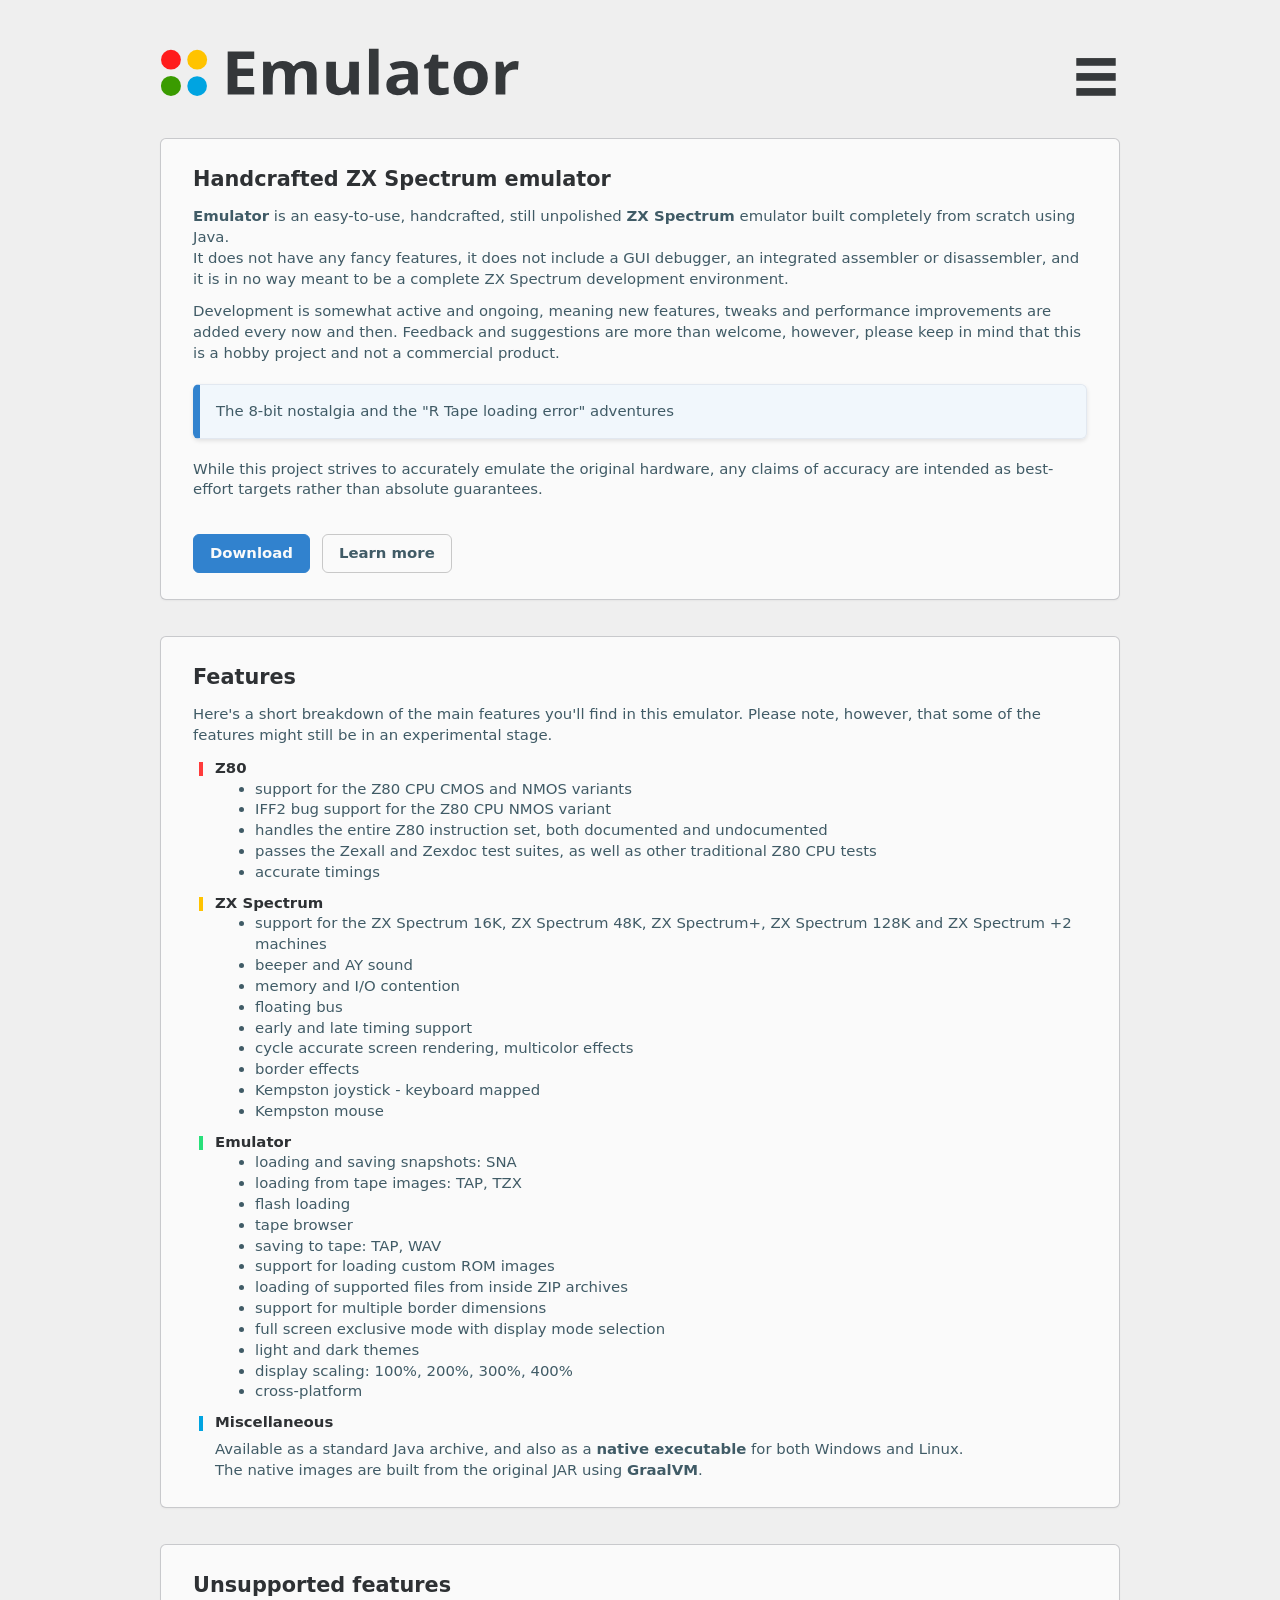
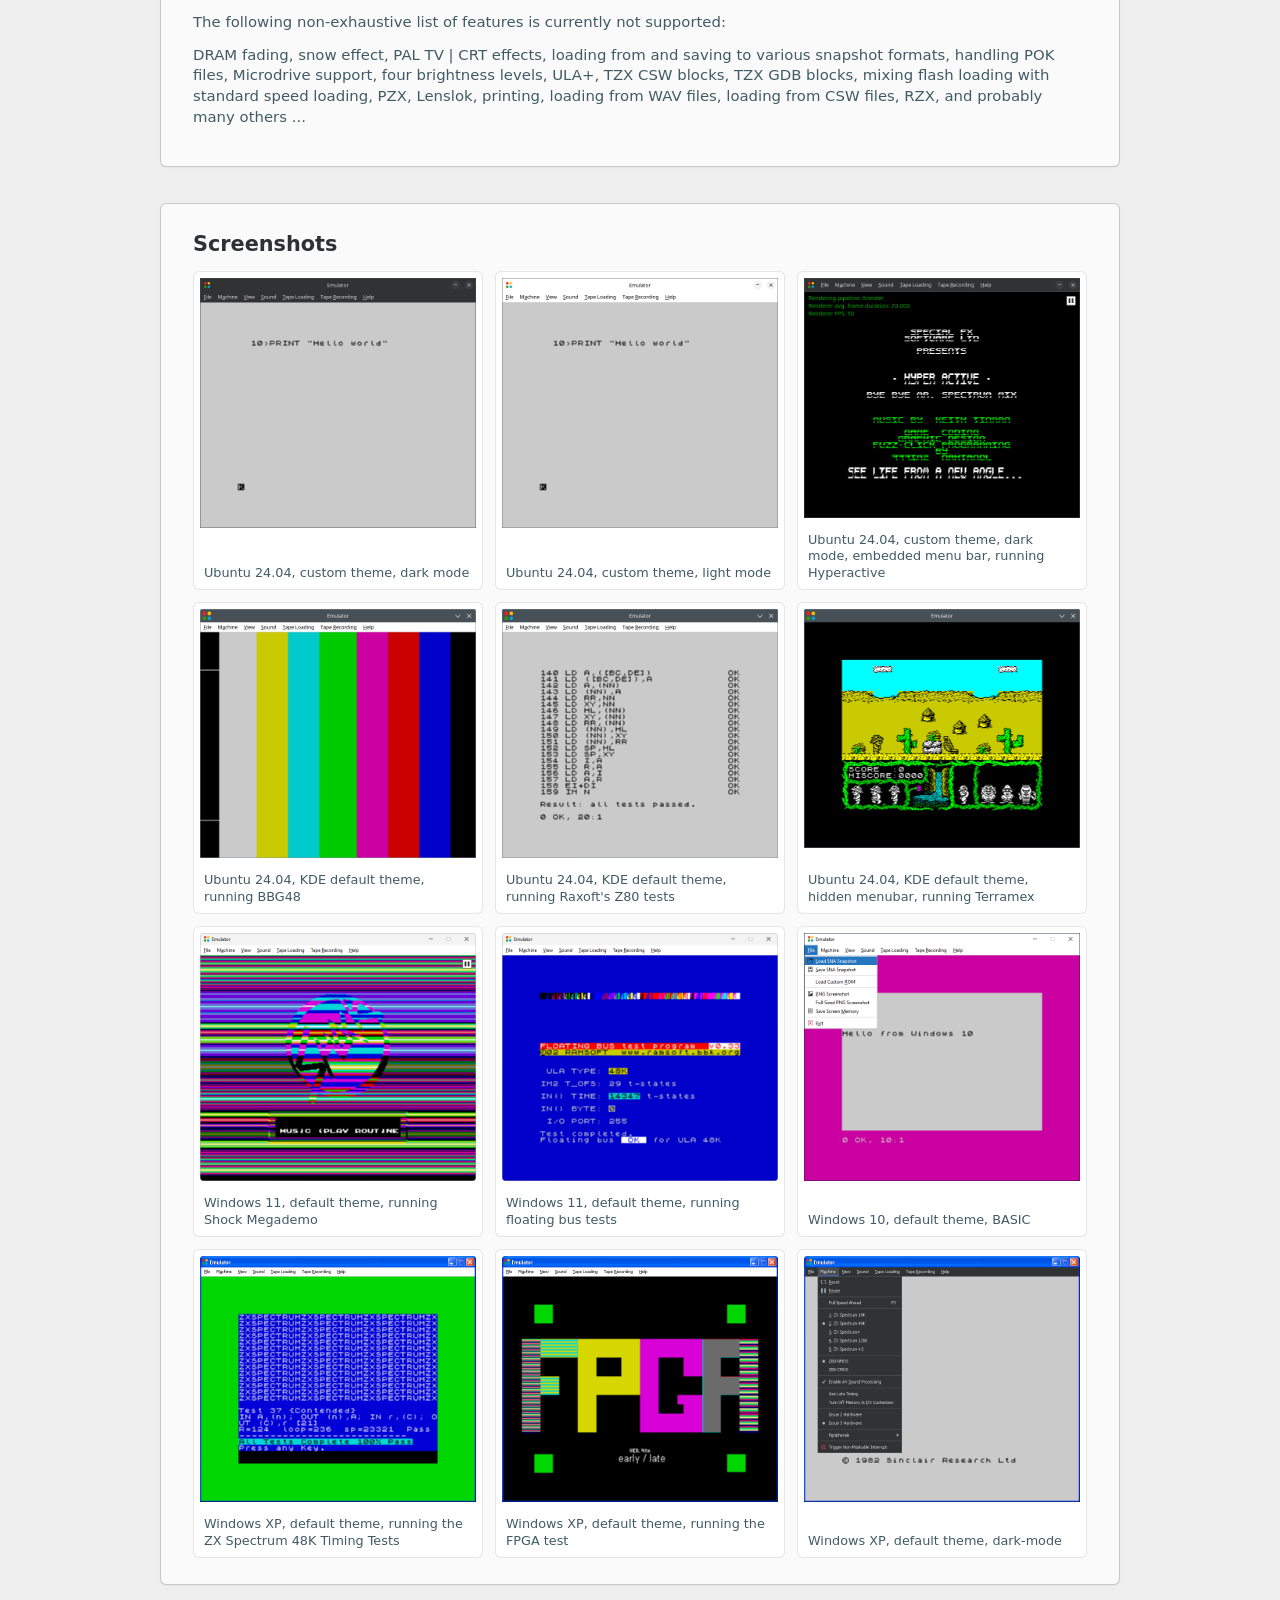
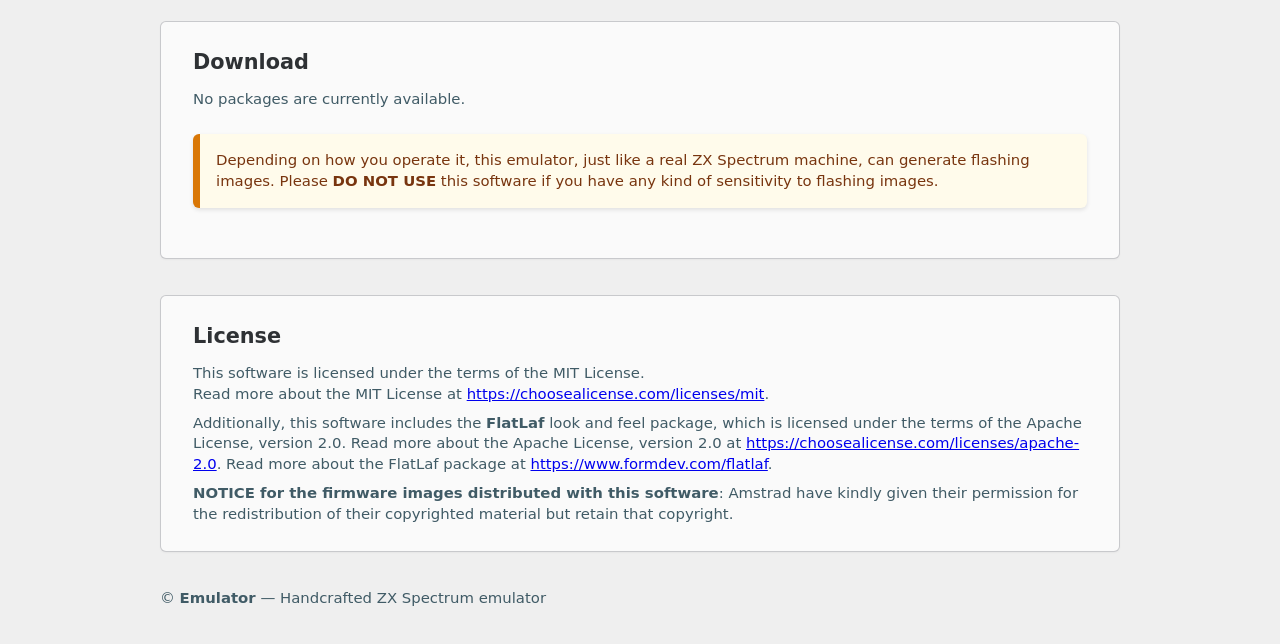
==== index.html @ 1c1f5694 "initial commit" ====
<!doctype html>
<html lang="en">
<head>
    <meta charset="utf-8"/>
    <meta name="viewport" content="width=device-width,initial-scale=1"/>
    <title>Emulator — Handcrafted ZX Spectrum Emulator</title>
    <meta name="description" content="Emulator — Handcrafted ZX Spectrum emulator"/>
    <link rel="icon" href="logo.svg" sizes="any" type="image/svg+xml">
    <link rel="stylesheet" href="style.css" type="text/css">
    <link rel="preload" href="close.svg" as="image" />

    <style>
        :root {
            --min-brand-height: 48px;
            --max-brand-height: 48px;
        }

        .header-content {
            display: flex;
            justify-content: space-between;
            width: 100%;
            min-height: var(--min-brand-height);
            gap: 24px;
            /* we use this to position our popup menu content relative to the header */
            position: relative;
        }

        .logo {
            max-height: var(--max-brand-height);
        }

        #menu {
            display: flex;
            cursor: pointer;
        }

        .menu-image {
            width: 100%;
            height: 100%;
            aspect-ratio: auto;
            max-height: var(--max-brand-height);
        }

        #menu.open .menu-image {
            content: url("close.svg");
        }

        /* properties of the actual div containing the popup menu content */
        #menu-content {
            display: none;
            flex-direction: column;
            padding: 8px 32px 8px 32px;
            margin: 48px 0 36px 0;
            font-size: var(--default-size);

            border: 1px solid #c8c9cd;
            box-shadow: 0px 2px 8px rgba(0, 0, 0, 0.50);
            border-radius: var(--radius);
            background: #383a3d;
            /* background: linear-gradient(#888, #383a3d );  */

            /* absolute positioning inside the header */
            position: absolute;
            top: 6px; right: 0px;

            /* don't forget to comment out 'display: none' if we enable transition effects */
            /*
            opacity: 0;
            visibility: hidden;
            transform: translateY(-20px);
            transition: opacity 0.3s ease, transform 0.3s ease, visibility 0.3s;
            */
        }

        #menu-content.active {
            display: flex;

            /* if we use transition effects */
            /*
            opacity: 1;
            visibility: visible;
            transform: translateY(0);
            */
        }
    
        .menu-content-link {
            display: block;
            /* color: #383a3d; */
            color: #fafafa;
            text-decoration: none;
            /* font-weight: 700; */
            font-size: var(--default-size);
            padding: 4px 0px 4px 0px;
            /* border-bottom: 1px dotted #383a3d; */
            /* border-left: 5px solid ; */
            border-bottom: 1px dotted #efefef;
            margin: 2px 0px 2px 0px;
        }

        .menu-content-link.no-bottom {
            border-bottom: none;
        }
    </style>

</head>
<body>
<div class="wrap" aria-labelledby="site-title">
    <header>
        <div class="header-content">
            <span>
                <img class="logo" src="header-logo.svg" alt="Emulator"/>
            </span>
            <span id="menu" class="toggle">
                <img class="menu-image" src="menu.svg" alt="Menu"/>
            </span>
            <div id="menu-content" class="toggle">
                <div><a class="menu-content-link" href="#first-section">About</a></div>
                <div><a class="menu-content-link" href="#features">Features</a></div>
                <div><a class="menu-content-link" href="#unsupported">Unsupported features</a></div>
                <div><a class="menu-content-link" href="#screenshots">Screenshots</a></div>
                <!-- <div><a class="menu-content-link" href="javascript:;">Supported platforms</a></div> -->
                <div><a class="menu-content-link" href="#download">Download</a></div>
                <!-- <div><a class="menu-content-link" href="javascript:;">User's manual</a></div> -->
                <!-- <div><a class="menu-content-link no-bottom" href="#license">License</a></div> -->
                <div><a class="menu-content-link no-bottom" href="#license">Licensing terms</a></div>
            </div>
        </div>
    </header>
    <main>
        <!--
        <div id="menu-content">
            <div><a class="menu-content-link" href="#first-section">About</a></div>
            <div><a class="menu-content-link" href="#features">Features</a></div>
            <div><a class="menu-content-link" href="#features">Unsupported features</a></div>
            <div><a class="menu-content-link" href="#screenshots">Screenshots</a></div>
            <div><a class="menu-content-link" href="#download">Download</a></div>
            <div><a class="menu-content-link no-bottom" href="#license">Licensing terms</a></div>
        </div>
        -->

        <section id="first-section" aria-labelledby="first-title">
            <div class="section-title" id="first-title"><a href="#" class="back">Handcrafted ZX Spectrum emulator</a></div>
            <p>
            <b>Emulator</b> is an easy-to-use, handcrafted, still unpolished <b>ZX Spectrum</b> emulator built completely from scratch using Java.
            <br>
            It does not have any fancy features, it does not include a GUI debugger, an integrated assembler or disassembler,
            and it is in no way meant to be a complete ZX Spectrum development environment.
            </p>
            <p>
            Development is somewhat active and ongoing, meaning new features, tweaks and performance improvements are added every now and then.
            Feedback and suggestions are more than welcome, however, please keep in mind that this is a hobby project and not a commercial product.
            </p>
            <div class="info-box">
                The 8-bit nostalgia and the "R Tape loading error" adventures
            </div>

            <p>
            While this project strives to accurately emulate the original hardware, any claims of accuracy are intended as best-effort targets rather than absolute guarantees.
            </p>

            <div class="controls">
                <a class="button" href="#download">Download</a>
                <a class="button ghost" href="#features">Learn more</a>
            </div>
        </section>

        <section id="features" aria-labelledby="features-title">
            <div class="section-title" id="features-title"><a href="#" class="back">Features</a></div>
            <p>
             Here's a short breakdown of the main features you'll find in this emulator.
             Please note, however, that some of the features might still be in an experimental stage.
            </p>
            <div class="features-list" role="list">
                <div class="feature-item" role="listitem">
                    <div class="feature-bar red" aria-hidden="true"></div>
                    <div class="feature-text">
                        <h4>Z80</h4>
                        <ul style="margin:0px 0 0 0px;color:var(--muted)">
                        <li>support for the Z80 CPU CMOS and NMOS variants</li>
                        <li>IFF2 bug support for the Z80 CPU NMOS variant</li>
                        <li>handles the entire Z80 instruction set, both documented and undocumented</li>
                        <li>passes the Zexall and Zexdoc test suites, as well as other traditional Z80 CPU tests</li>
                        <li>accurate timings</li>
                        </ul>
                    </div>
                </div>

                <div class="feature-item" role="listitem">
                    <div class="feature-bar yellow" aria-hidden="true"></div>
                    <div class="feature-text">
                        <h4>ZX Spectrum</h4>
                        <ul style="margin:0px 0 0 0px;color:var(--muted)">
                        <li>support for the ZX Spectrum 16K, ZX Spectrum 48K, ZX Spectrum+, ZX Spectrum 128K and ZX Spectrum +2 machines</li>
                        <li>beeper and AY sound</li>
                        <li>memory and I/O contention</li>
                        <li>floating bus</li>
                        <li>early and late timing support</li>
                        <li>cycle accurate screen rendering, multicolor effects</li>
                        <li>border effects</li>
                        <li>Kempston joystick - keyboard mapped</li>
                        <li>Kempston mouse</li>
                        </ul>
                    </div>
                </div>

                <div class="feature-item" role="listitem">
                    <div class="feature-bar green" aria-hidden="true"></div>
                    <div class="feature-text">
                        <h4>Emulator</h4>
                        <ul style="margin:0px 0 0 0px;color:var(--muted)">
                        <li>loading and saving snapshots: SNA</li>
                        <li>loading from tape images: TAP, TZX</li>
                        <li>flash loading</li>
                        <li>tape browser</li>
                        <li>saving to tape: TAP, WAV</li>
                        <li>support for loading custom ROM images</li>
                        <li>loading of supported files from inside ZIP archives</li>
                        <li>support for multiple border dimensions</li>
                        <li>full screen exclusive mode with display mode selection</li>
                        <li>light and dark themes</li>
                        <li>display scaling: 100%, 200%, 300%, 400%</li>
                        <li>cross-platform</li>
                        </ul>
                    </div>
                </div>

                <div class="feature-item" role="listitem">
                    <div class="feature-bar blue" aria-hidden="true"></div>
                    <div class="feature-text">
                        <h4>Miscellaneous</h4>
                        <p>
                        Available as a standard Java archive, and also as a <b>native executable</b> for both Windows and Linux.
                        <br>
                        The native images are built from the original JAR using <b>GraalVM</b>.
                        </p>
                    </div>
                </div>
            </div>
        </section>

        <section id="unsupported" aria-labelledby="unsupported-title">
            <div class="section-title" id="unsupported-title"><a href="#" class="back">Unsupported features</a></div>
            <p>The following non-exhaustive list of features is currently not supported:</p>
            <p>
            DRAM fading, snow effect, PAL TV | CRT effects, loading from and saving to various snapshot formats, handling POK files, Microdrive support,
            four brightness levels, ULA+, TZX CSW blocks, TZX GDB blocks, mixing flash loading with standard speed loading, PZX, Lenslok, printing, loading from WAV files, loading from CSW files, RZX, and probably many others ...
            </p>
        </section>

        <section id="screenshots" aria-labelledby="screenshots-title">
            <div class="section-title" id="screenshots-title"><a href="#" class="back">Screenshots</a></div>
            <div class="screenshots" aria-hidden="false">
                <figure class="shot">
                    <a href="ubuntu-24.04_dark.png" class="zoom-link">
                        <img src="ubuntu-24.04_dark.png" alt="Ubuntu 24.04, custom theme, dark mode">
                    </a>
                    <figcaption class="caption">Ubuntu 24.04, custom theme, dark mode</figcaption>
                </figure>

                <figure class="shot">
                    <a href="ubuntu-24.04_light.png" class="zoom-link">
                        <img src="ubuntu-24.04_light.png" alt="Ubuntu 24.04, custom theme, light mode">
                    </a>
                    <figcaption class="caption">Ubuntu 24.04, custom theme, light mode</figcaption>
                </figure>

                <figure class="shot">
                    <a href="ubuntu-24.04_dark_hyperactive.png" class="zoom-link">
                        <img src="ubuntu-24.04_dark_hyperactive.png" alt="Ubuntu 24.04, custom theme, dark mode, embedded menu bar, running Hyperactive">
                    </a>
                    <figcaption class="caption">Ubuntu 24.04, custom theme, dark mode, embedded menu bar, running Hyperactive</figcaption>
                </figure>

                <figure class="shot">
                    <a href="ubuntu-24.04_kde_default_bbg48.png" class="zoom-link">
                        <img src="ubuntu-24.04_kde_default_bbg48.png" alt="Ubuntu 24.04, KDE default theme, running BBG48">
                    </a>
                    <figcaption class="caption">Ubuntu 24.04, KDE default theme, running BBG48</figcaption>
                </figure>

                <figure class="shot">
                    <a href="ubuntu-24.04_kde_default_z80-tests.png" class="zoom-link">
                        <img src="ubuntu-24.04_kde_default_z80-tests.png" alt="Ubuntu 24.04, KDE default theme, running Raxoft's Z80 tests">
                    </a>
                    <figcaption class="caption">Ubuntu 24.04, KDE default theme, running Raxoft's Z80 tests</figcaption>
                </figure>

                <figure class="shot">
                    <a href="ubuntu-24.04_kde_default_terramex.png" class="zoom-link">
                        <img src="ubuntu-24.04_kde_default_terramex.png" alt="Ubuntu 24.04, KDE default theme, hidden menubar, running Terramex">
                    </a>
                    <figcaption class="caption">Ubuntu 24.04, KDE default theme, hidden menubar, running Terramex</figcaption>
                </figure>

                <figure class="shot">
                    <a href="win11_default_shock-megademo.png" class="zoom-link">
                        <img src="win11_default_shock-megademo.png" alt="Windows 11, default theme, running Shock Megademo">
                    </a>
                    <figcaption class="caption">Windows 11, default theme, running Shock Megademo</figcaption>
                </figure>

                <figure class="shot">
                    <a href="win11_default_floating-bus.png" class="zoom-link">
                        <img src="win11_default_floating-bus.png" alt="Windows 11, default theme, running floating bus tests">
                    </a>
                    <figcaption class="caption">Windows 11, default theme, running floating bus tests</figcaption>
                </figure>

                <figure class="shot">
                    <a href="win10_default_basic.png" class="zoom-link">
                        <img src="win10_default_basic.png" alt="Windows 10, default theme, BASIC">
                    </a>
                    <figcaption class="caption">Windows 10, default theme, BASIC</figcaption>
                </figure>

                <figure class="shot">
                    <a href="winxp_default_timing-test.png" class="zoom-link">
                        <img src="winxp_default_timing-test.png" alt="Windows XP, default theme, running the ZX Spectrum 48K Timing Tests">
                    </a>
                    <figcaption class="caption">Windows XP, default theme, running the ZX Spectrum 48K Timing Tests</figcaption>
                </figure>

                <figure class="shot">
                    <a href="winxp_default_fpga.png" class="zoom-link">
                        <img src="winxp_default_fpga.png" alt="Windows XP, default theme, running the FPGA test">
                    </a>
                    <figcaption class="caption">Windows XP, default theme, running the FPGA test</figcaption>
                </figure>

                <figure class="shot">
                    <a href="winxp_default_dark-mode.png" class="zoom-link">
                        <img src="winxp_default_dark-mode.png" alt="Windows XP, default theme, dark-mode">
                    </a>
                    <figcaption class="caption">Windows XP, default theme, dark-mode</figcaption>
                </figure>
            </div>
        </section>

        <section id="download" aria-labelledby="download-title">
            <div class="section-title" id="download-title"><a href="#" class="back">Download</a></div>
            <p class="muted">No packages are currently available.</p>

            <div class="warning-box">
                <!-- <span class="warning-icon">⚠️</span> -->
                <span class="warning-text">
                Depending on how you operate it, this emulator, just like a real ZX Spectrum machine,
                can generate flashing images. Please <strong>DO NOT USE</strong> this software if you have any kind of sensitivity to flashing images.
                </span>
            </div>
        </section>

        <!--
        <section id="contact" aria-labelledby="contact-title">
            <div class="section-title" id="contact-title">Contact</div>
            <div class="contact">
                <div class="mono">contact@localhost.localdomain</div>
            </div>
        </section>
        -->

        <section id="license" aria-labelledby="license-title">
            <div class="section-title" id="license-title"><a href="#" class="back">License</a></div>
            <div class="license">
                <div style="margin-top: 8px; color: var(--muted)">
                This software is licensed under the terms of the MIT License.
                <br>
                Read more about the MIT License at <a href="https://choosealicense.com/licenses/mit">https://choosealicense.com/licenses/mit</a>.
                </div>
                <div style="margin-top: 8px; color: var(--muted)">
                Additionally, this software includes the <b>FlatLaf</b> look and feel package, which is licensed under the terms of the Apache License, version 2.0.
                Read more about the Apache License, version 2.0 at <a href="https://choosealicense.com/licenses/apache-2.0">https://choosealicense.com/licenses/apache-2.0</a>.
                Read more about the FlatLaf package at <a href="https://www.formdev.com/flatlaf">https://www.formdev.com/flatlaf</a>.
                </div>
                <div style="margin-top: 8px; color: var(--muted)">
                <b>NOTICE for the firmware images distributed with this software</b>:
                Amstrad have kindly given their permission for the redistribution of their copyrighted material but retain that copyright.
                </div>
            </div>
        </section>

        <footer>
            <div>© <strong>Emulator</strong> — Handcrafted ZX Spectrum emulator</div>
        </footer>
    </main>
</div>

<dialog id="popup" closedby="any" onclick="this.close()">
    <img id="popup-image" src="" alt="Full size">
</dialog>

<script>
    document.querySelectorAll('.zoom-link').forEach(link => {
        link.addEventListener('click', (e) => {
            e.preventDefault();
            document.getElementById('popup-image').src = link.href;
            document.getElementById('popup').showModal();
        });
    });

    const menu = document.getElementById('menu');
    const menuContent = document.getElementById('menu-content');

    menu.addEventListener('click', function() {
        toggleMainMenu(menu, menuContent);
    });

    document.querySelectorAll('.menu-content-link').forEach(link => {
        link.addEventListener('click', (e) => {
            toggleMainMenu(menu, menuContent);
        });
    });

    function toggleMainMenu(mainMenu, mainMenuContent) {
        mainMenu.classList.toggle('open');
        mainMenuContent.classList.toggle('active');
    }
</script>
</body>
</html>
---- style.css ----
:root {
    --page-bg: #efefef;
    --panel-bg: #fafafa;
    /* --text: #072029; */
    /* --text: rgb(35,38,41); */
    --text: #232629f2;
    --muted: #405b66;
    /* --muted: #222324e0; */
    /* --accent-blue: #2f63ff; */
    /* --accent-blue: #00a4e1; */ /* same as the blue color from logo */
    --accent-blue: #3182ce;
    --max-width: 960px;
    --mono: ui-monospace, SFMono-Regular, Menlo, Monaco, "Roboto Mono", "Courier New", monospace;
    --radius: 6px;
    --panel-border: rgba(2,6,23,0.20);
    --panel-shadow: 0 1px 2px rgba(2,6,23,0.04);
    --flow-gap: 24px;
    --default-size: 0.93rem;
    --title-size: 1.3rem;
    --note-size: 0.8rem;
    line-height: 1.4;
}

* {
    box-sizing: border-box;
}

html, body {
    height: 100%
}

body {
    margin: 0;
    background: var(--page-bg);
    color: var(--text);
    font-family: system-ui, -apple-system, "Segoe UI", Roboto, "Helvetica Neue", Arial;
    -webkit-font-smoothing: antialiased;
    -moz-osx-font-smoothing: grayscale;
    padding: 24px 32px;
    display: flex;
    justify-content: center;
}

.wrap {
    width: 100%;
    max-width: var(--max-width);
}

/* header: logo at left, navigation at right, navigation aligned with the logo. */
header {
    display: flex;
    align-items: end;
    justify-content: space-between;
    gap: 12px;
    margin-bottom: 6px;
    padding-top: 24px;
    flex-wrap: wrap;
}

main {
    display: block;
    margin-top: 6px;
}

p {
    margin: 0 0 12px 0;
    color: var(--muted);
}

.logo {
    width: 100%;
    height: 100%;
    aspect-ratio: auto;
    display: flex;
    object-fit: contain;
    background: transparent;
}

/* navigation row, visible links */
nav {
    display: flex;
    gap: 10px;
    align-items: center;
    z-index: 2
}

/* stack navigation above the color band, align items to flex-end so navigation and color band form a unit */
.nav-unit {
    display: flex;
    flex-direction: column;
    gap: 8px;
}

.nav-link {
    color: var(--muted);
    text-decoration: none;
    font-weight: 500;
    font-size: var(--default-size);
    padding: 4px 8px 5px 8px;
    border-radius: 0px;
    display: inline-block;
    background: rgba(2,6,23,0.07);
}

.nav-link:hover, .nav-link:focus {
    color: var(--muted);
    outline: none;
    background: rgba(2,6,23,0.10);
}

/*
    * color band placed directly under the nav row.
    * the hidden .sizer in .band duplicates the navigation content to force the band width to match the navigation's width exactly.
    * the SVG draws four vertical color bands (red, yellow, green, blue).
    */
.band {
    position: relative;
    display: inline-block;
    height: 12px;
    border-radius: 0px;
    overflow: hidden;
    vertical-align: top;
}

.band .sizer {
    visibility: hidden;
    opacity: 0;
    display: inline-block;
    font-weight: 500;
    font-size: var(--default-size);
    padding: 6px 8px;
    white-space: nowrap;
    font-family: system-ui, -apple-system, "Segoe UI", Roboto, "Helvetica Neue", Arial;
}

.band svg {
    position: absolute;
    inset: 0;
    width: 100%;
    height: 100%;
    display: block;
}

.controls {
    display: flex;
    gap: 12px;
    flex-wrap: wrap;
    margin-top: 34px;
}

.button {
    text-decoration: none;
    padding: 8px 16px;
    border-radius: 6px;
    font-weight: 700;
    font-size: var(--default-size);
    display: inline-block;
    color: var(--panel-bg);
    background: var(--accent-blue);
    border: 1px solid var(--accent-blue);
}

.button.ghost {
    background: transparent;
    color: var(--muted);
    border: 1px solid rgba(0,0,0,0.20);
}

section {
    padding: 26px 32px 26px 32px;
    margin: 36px 0;
    background: var(--panel-bg);
    border-radius: var(--radius);
    border: 1px solid var(--panel-border);
    box-shadow: var(--panel-shadow);
    font-size: var(--default-size);
}

/* add a bit more margin before the first section */
#first-section {
    margin: 42px 0 36px 0;
}

.section-title {
    font-size: var(--title-size);
    font-weight: 800;
    margin-bottom: 12px;
    color: var(--text);
}

/* grid for screenshots, items stretch to the same row height */
.screenshots {
    display: grid;
    /* three columns */
    grid-template-columns: repeat(3, 1fr);
    gap: 12px;
    /* ensure grid items stretch to the row height */
    align-items: stretch;
}

/* each screenshot container is a vertical flex column that fills the grid cell */
.shot {
    display: flex;
    flex-direction: column;
    /* important: fills the grid row height */
    height: 100%;
    /* background: transparent; */
    background: #ffffff;
    border-radius: 6px;
    border: 1px solid rgba(0,0,0,0.10);
    overflow: hidden;
    padding: 0;
    margin: 0;
}

/* responsive image: scales to the column width, keeps aspect ratio */
.shot img {
    display: block;
    width: 100%;
    /* preserve aspect ratio */
    height: auto;
    max-width: 100%;
    object-fit: contain;
    padding: 6px;
}

/* description stays under the image and is pushed to the bottom when images vary in height */
.shot figcaption, .shot .caption {
    margin: 0;
    padding: 8px 10px;
    font-size: var(--note-size);
    color: var(--muted);
    line-height: 1.3;
    background: transparent;
    /* push the caption to the bottom of the .shot */
    margin-top: auto;
    text-align: left;
}

.features-list {
    display: grid;
    gap: 10px;
    padding-left: 6px;
    margin-top: 6px;
}

.feature-item {
    display: flex;
    gap: 12px;
    align-items: flex-start;
}

.feature-text h4 {
    margin: 0;
    font-size: var(--default-size);
    color: var(--text);
}

.feature-text p {
    margin: 6px 0 0 0;
    color: var(--muted);
    font-size: var(--default-size);
}

.feature-bar {
    width: 4px;
    height: 0.9rem;
    border-radius: 0px;
    flex: 0 0 auto;
    margin-top: 4px;
    background: #dfe6eb;
}

/* color classes used for the color band */
.feature-bar.red        { background: #ff3b3b; }
.feature-bar.yellow     { background: #ffc300; }
.feature-bar.green      { background: #28E07A; }
.feature-bar.blue       { background: #00a4e1; }

.downloads {
    display: flex;
    flex-direction: column;
    gap: 8px;
    margin-top: 8px;
}

/*
.contact {
    margin-top: 8px;
    color: var(--muted);
}
*/

.license {
    margin-top: 8px;
    color: var(--muted);
}

footer {
    margin-top: 16px;
    padding-bottom: 36px;
    color: var(--muted);
    font-size: var(--default-size);
    display: flex;
    justify-content: space-between;
    flex-wrap: nowrap;
    gap: 10px;
}

.mono {
    font-family: var(--mono);
    color: var(--muted);
}

a { 
    overflow-wrap: break-word;
}

a:focus, button:focus {
    outline: 2px solid rgba(47,99,255,0.20);
    outline-offset: 2px;
    /* border-radius: var(--radius); */
}

.back {
    text-decoration: none;
    color: var(--text);
}

code {
    background: #f7f9fb;
    padding: 0 6px;
    border-radius: 4px;
    font-family: var(--mono);
    color: var(--text);
}

.code-like {
    background: #efefef;
    padding: 10px;
    border-radius: 6px;
    border: 1px solid rgba(0,0,0,0.05);
    overflow: auto;
    color: var(--text);
    font-family: var(--mono);
    font-size: var(--default-size);
}

.info-box {
    color: var(--muted);
    /* background-color: #f8f9fa; */
    background-color: #ddeeff50;

    border: 1px solid #e2e8f0;
    border-left: 7px solid var(--accent-blue);
    box-shadow: 0 2px 4px rgba(0, 0, 0, 0.10);
    border-radius: var(--radius);

    margin: 20px 0;
    padding: 16px;
}

.warning-box {
    display: flex;
    align-items: center;
    gap: 16px;
    background-color: #fffbeb;
    border-left: 7px solid #d97706;
    border-radius: var(--radius);
    padding: 16px;
    margin: 24px 0;
    box-shadow: 0 2px 4px rgba(0, 0, 0, 0.10);
}

.warning-icon {
    font-size: 1.5rem;
    line-height: 1;
}

.warning-text {
    color: #78350f;
    font-size: var(--default-size);
}

dialog {
    border: none;
    padding: 0;
    background: transparent;
}

dialog::backdrop {
    background: rgba(0, 0, 0, 0.75);
}

dialog img {
    max-width: 87vw;
    max-height: 87vh;
    display: block;
    border-radius: 0px;
}

@media (max-width: 920px) {
    .nav-unit {
        display: none;
    }

    .band .sizer {
        display: none;
    }

    section {
        margin-top: 36px;
    }
}

@media (max-width: 640px) {
    /* mobile: single-column grid for screenshots, captions remain under images and centered by other rules as needed */
    .screenshots {
        grid-template-columns: 1fr;
    }
}
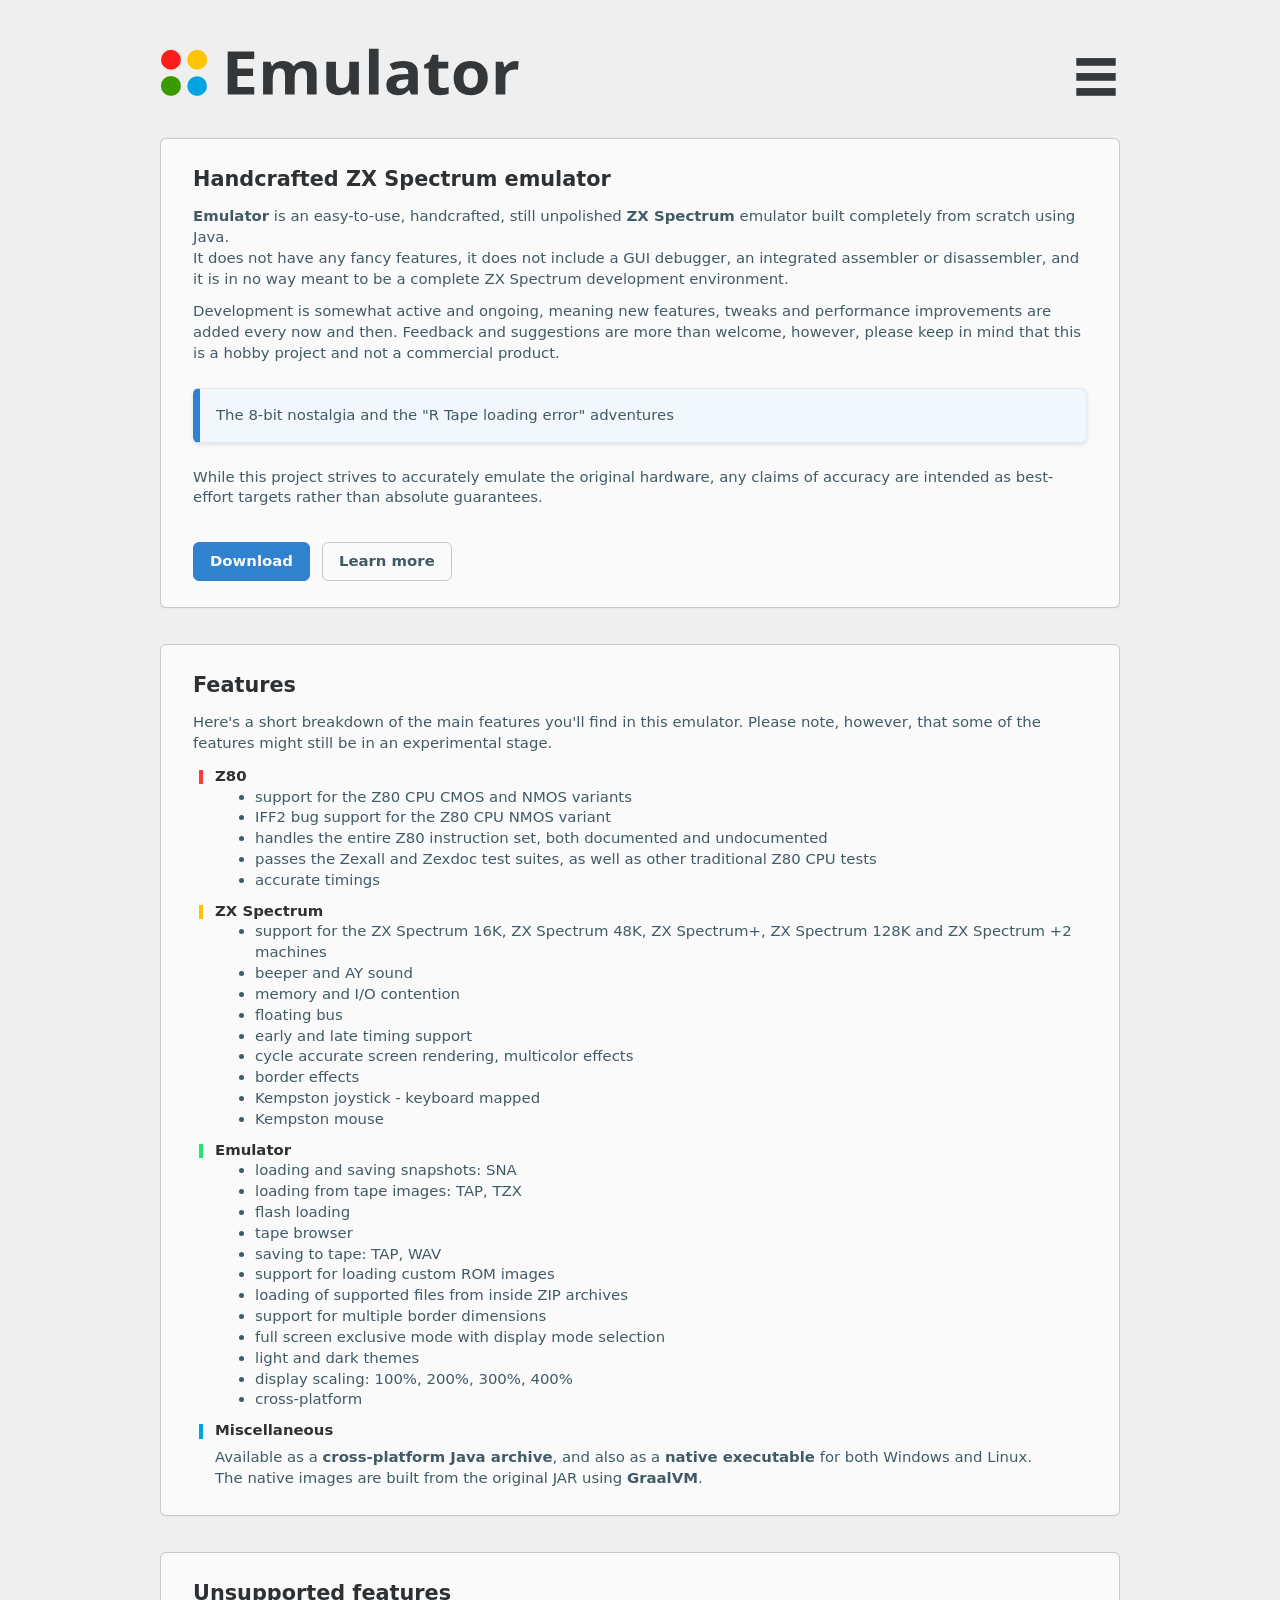
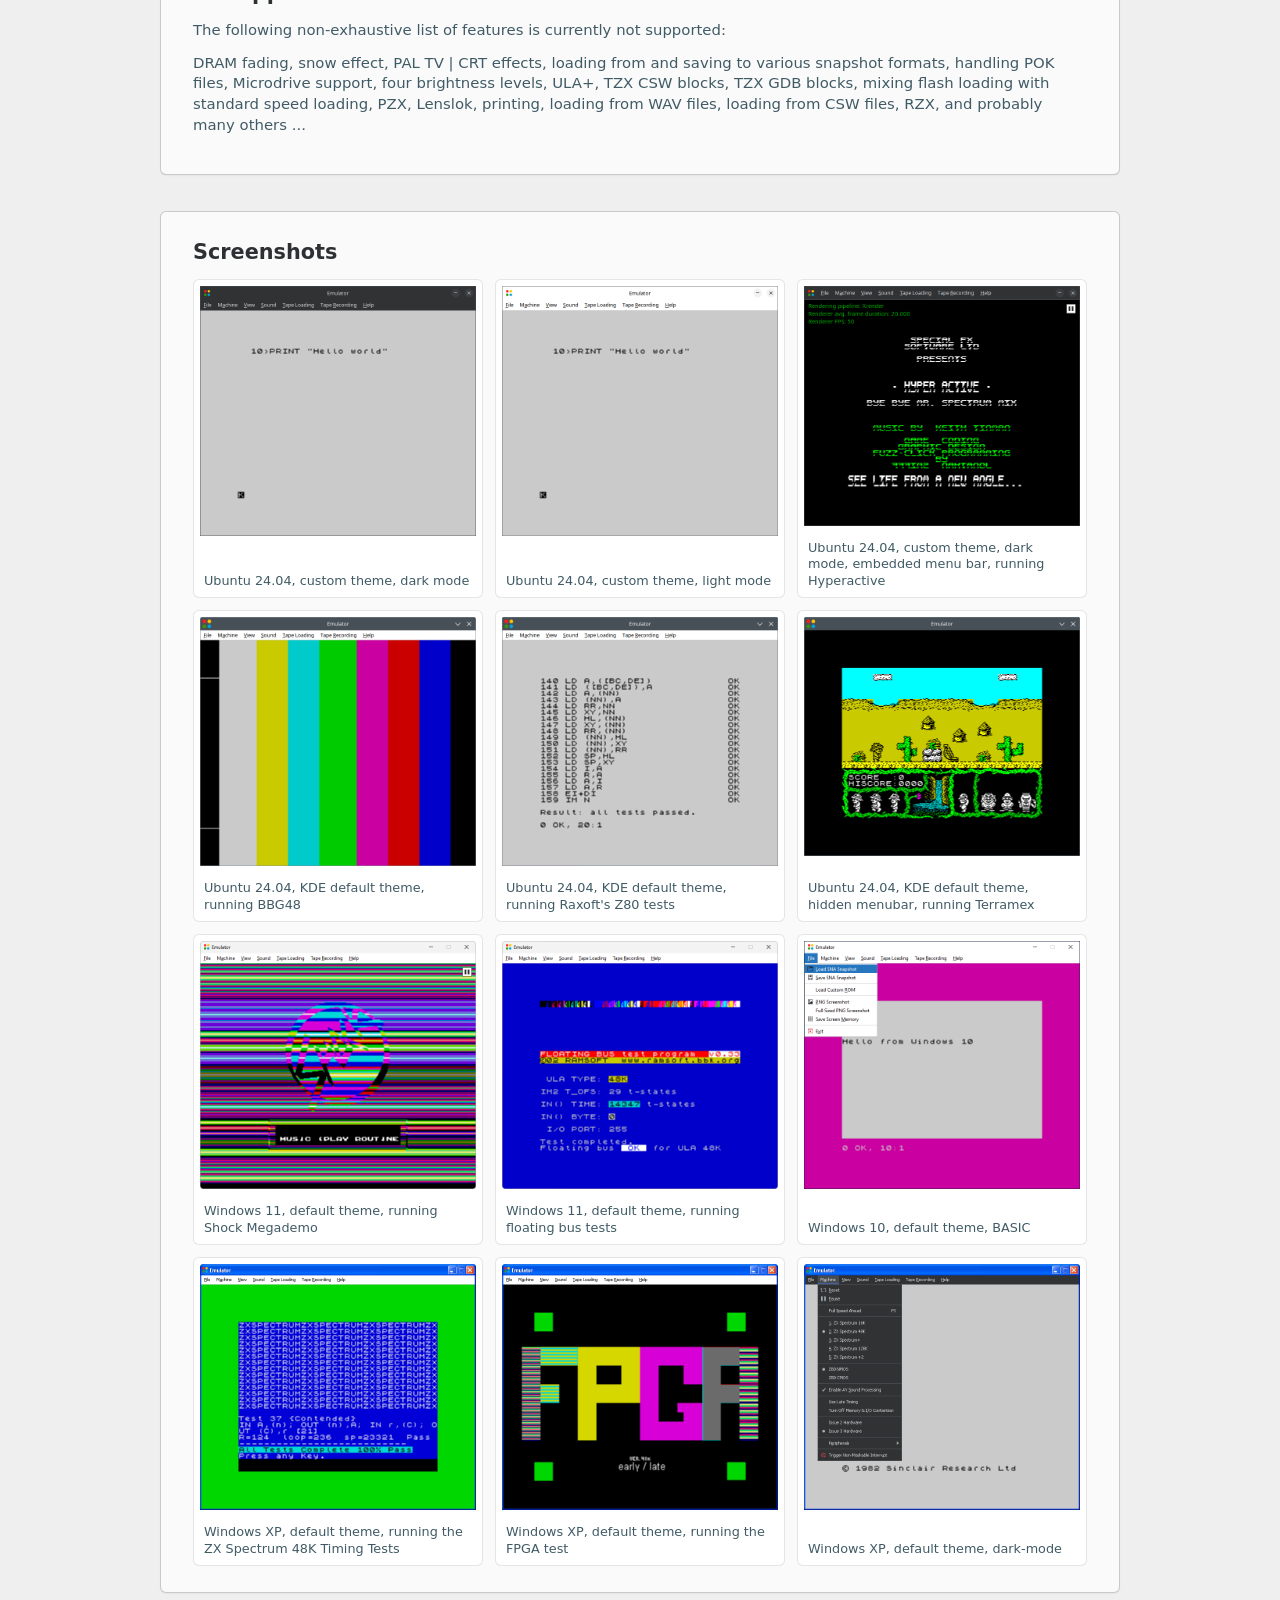
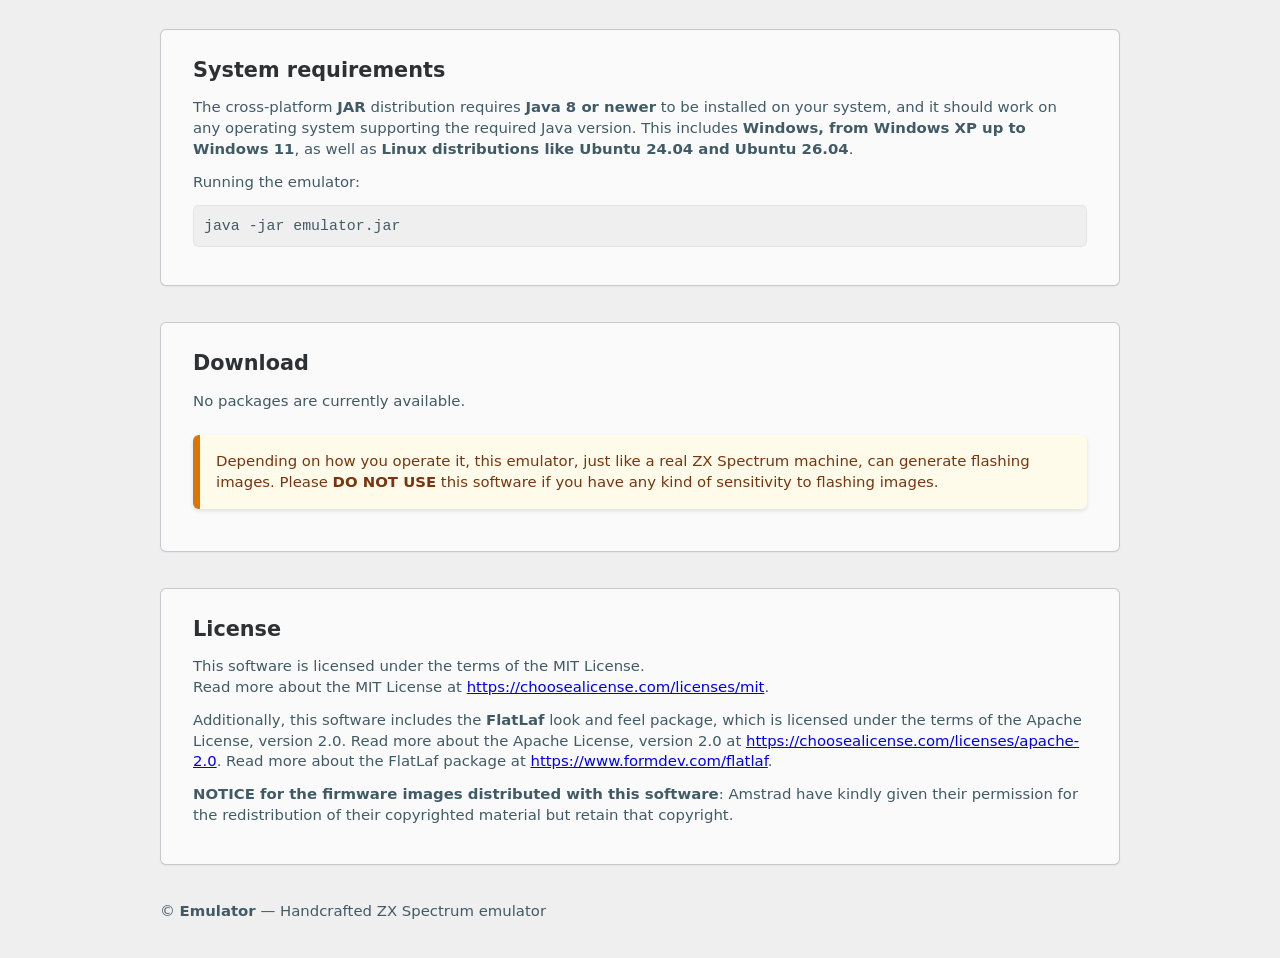
==== commit 6fa265fd: "initial commit" ====
--- a/index.html
+++ b/index.html
@@ -8,121 +8,33 @@
     <link rel="icon" href="logo.svg" sizes="any" type="image/svg+xml">
     <link rel="stylesheet" href="style.css" type="text/css">
     <link rel="preload" href="close.svg" as="image" />
-
-    <style>
-        :root {
-            --min-brand-height: 48px;
-            --max-brand-height: 48px;
-        }
-
-        .header-content {
-            display: flex;
-            justify-content: space-between;
-            width: 100%;
-            min-height: var(--min-brand-height);
-            gap: 24px;
-            /* we use this to position our popup menu content relative to the header */
-            position: relative;
-        }
-
-        .logo {
-            max-height: var(--max-brand-height);
-        }
-
-        #menu {
-            display: flex;
-            cursor: pointer;
-        }
-
-        .menu-image {
-            width: 100%;
-            height: 100%;
-            aspect-ratio: auto;
-            max-height: var(--max-brand-height);
-        }
-
-        #menu.open .menu-image {
-            content: url("close.svg");
-        }
-
-        /* properties of the actual div containing the popup menu content */
-        #menu-content {
-            display: none;
-            flex-direction: column;
-            padding: 8px 32px 8px 32px;
-            margin: 48px 0 36px 0;
-            font-size: var(--default-size);
-
-            border: 1px solid #c8c9cd;
-            box-shadow: 0px 2px 8px rgba(0, 0, 0, 0.50);
-            border-radius: var(--radius);
-            background: #383a3d;
-            /* background: linear-gradient(#888, #383a3d );  */
-
-            /* absolute positioning inside the header */
-            position: absolute;
-            top: 6px; right: 0px;
-
-            /* don't forget to comment out 'display: none' if we enable transition effects */
-            /*
-            opacity: 0;
-            visibility: hidden;
-            transform: translateY(-20px);
-            transition: opacity 0.3s ease, transform 0.3s ease, visibility 0.3s;
-            */
-        }
-
-        #menu-content.active {
-            display: flex;
-
-            /* if we use transition effects */
-            /*
-            opacity: 1;
-            visibility: visible;
-            transform: translateY(0);
-            */
-        }
-    
-        .menu-content-link {
-            display: block;
-            /* color: #383a3d; */
-            color: #fafafa;
-            text-decoration: none;
-            /* font-weight: 700; */
-            font-size: var(--default-size);
-            padding: 4px 0px 4px 0px;
-            /* border-bottom: 1px dotted #383a3d; */
-            /* border-left: 5px solid ; */
-            border-bottom: 1px dotted #efefef;
-            margin: 2px 0px 2px 0px;
-        }
-
-        .menu-content-link.no-bottom {
-            border-bottom: none;
-        }
-    </style>
-
 </head>
 <body>
 <div class="wrap" aria-labelledby="site-title">
     <header>
         <div class="header-content">
             <span>
+                <a href="">
                 <img class="logo" src="header-logo.svg" alt="Emulator"/>
+                </a>
             </span>
             <span id="menu" class="toggle">
+                <a href="">
                 <img class="menu-image" src="menu.svg" alt="Menu"/>
+                </a>
             </span>
             <div id="menu-content" class="toggle">
+                <!-- make the browser happy so it won't complain about the preloaded image -->
+                <div class="hidden"><img src="close.svg" alt=""/></div>
                 <div><a class="menu-content-link" href="#first-section">About</a></div>
                 <div><a class="menu-content-link" href="#features">Features</a></div>
                 <div><a class="menu-content-link" href="#unsupported">Unsupported features</a></div>
                 <div><a class="menu-content-link" href="#screenshots">Screenshots</a></div>
-                <!-- <div><a class="menu-content-link" href="javascript:;">Supported platforms</a></div> -->
+                <div><a class="menu-content-link" href="#system-requirements">System requirements</a></div>
                 <div><a class="menu-content-link" href="#download">Download</a></div>
-                <!-- <div><a class="menu-content-link" href="javascript:;">User's manual</a></div> -->
-                <!-- <div><a class="menu-content-link no-bottom" href="#license">License</a></div> -->
-                <div><a class="menu-content-link no-bottom" href="#license">Licensing terms</a></div>
+                <div><a class="menu-content-link" href="user-manual.html">User's manual</a></div>
+                <div><a class="menu-content-link no-bottom" href="#license">License</a></div>
+                <!-- <div><a class="menu-content-link no-bottom" href="#license">Licensing terms</a></div> -->
             </div>
         </div>
     </header>
@@ -189,7 +101,7 @@
                     <div class="feature-bar yellow" aria-hidden="true"></div>
                     <div class="feature-text">
                         <h4>ZX Spectrum</h4>
-                        <ul style="margin:0px 0 0 0px;color:var(--muted)">
+                        <ul class="feature-ul">
                         <li>support for the ZX Spectrum 16K, ZX Spectrum 48K, ZX Spectrum+, ZX Spectrum 128K and ZX Spectrum +2 machines</li>
                         <li>beeper and AY sound</li>
                         <li>memory and I/O contention</li>
@@ -207,7 +119,7 @@
                     <div class="feature-bar green" aria-hidden="true"></div>
                     <div class="feature-text">
                         <h4>Emulator</h4>
-                        <ul style="margin:0px 0 0 0px;color:var(--muted)">
+                        <ul class="feature-ul">
                         <li>loading and saving snapshots: SNA</li>
                         <li>loading from tape images: TAP, TZX</li>
                         <li>flash loading</li>
@@ -229,7 +141,7 @@
                     <div class="feature-text">
                         <h4>Miscellaneous</h4>
                         <p>
-                        Available as a standard Java archive, and also as a <b>native executable</b> for both Windows and Linux.
+                        Available as a <b>cross-platform Java archive</b>, and also as a <b>native executable</b> for both Windows and Linux.
                         <br>
                         The native images are built from the original JAR using <b>GraalVM</b>.
                         </p>
@@ -336,10 +248,22 @@
             </div>
         </section>
 
+        <section id="system-requirements" aria-labelledby="system-requirements-title">
+            <div class="section-title" id="system-requirements-title"><a href="#" class="back">System requirements</a></div>
+            <p>
+            The cross-platform <b>JAR</b> distribution requires <b>Java 8 or newer</b> to be installed on your system,
+            and it should work on any operating system supporting the required Java version.
+            This includes <b>Windows, from Windows XP up to Windows 11</b>, as well as <b>Linux distributions like Ubuntu 24.04 and Ubuntu 26.04</b>.
+            </p>
+            <p>
+            Running the emulator:
+            <div class="code-like">java -jar emulator.jar</div>
+            </p>
+        </section>
+
         <section id="download" aria-labelledby="download-title">
             <div class="section-title" id="download-title"><a href="#" class="back">Download</a></div>
-            <p class="muted">No packages are currently available.</p>
-
+            <p>No packages are currently available.</p>
             <div class="warning-box">
                 <!-- <span class="warning-icon">⚠️</span> -->
                 <span class="warning-text">
@@ -361,20 +285,20 @@
         <section id="license" aria-labelledby="license-title">
             <div class="section-title" id="license-title"><a href="#" class="back">License</a></div>
             <div class="license">
-                <div style="margin-top: 8px; color: var(--muted)">
+                <p>
                 This software is licensed under the terms of the MIT License.
                 <br>
                 Read more about the MIT License at <a href="https://choosealicense.com/licenses/mit">https://choosealicense.com/licenses/mit</a>.
-                </div>
-                <div style="margin-top: 8px; color: var(--muted)">
+                </p>
+                <p>
                 Additionally, this software includes the <b>FlatLaf</b> look and feel package, which is licensed under the terms of the Apache License, version 2.0.
                 Read more about the Apache License, version 2.0 at <a href="https://choosealicense.com/licenses/apache-2.0">https://choosealicense.com/licenses/apache-2.0</a>.
                 Read more about the FlatLaf package at <a href="https://www.formdev.com/flatlaf">https://www.formdev.com/flatlaf</a>.
-                </div>
-                <div style="margin-top: 8px; color: var(--muted)">
+                </p>
+                <p>
                 <b>NOTICE for the firmware images distributed with this software</b>:
                 Amstrad have kindly given their permission for the redistribution of their copyrighted material but retain that copyright.
-                </div>
+                </p>
             </div>
         </section>
 
@@ -396,24 +320,7 @@
             document.getElementById('popup').showModal();
         });
     });
-
-    const menu = document.getElementById('menu');
-    const menuContent = document.getElementById('menu-content');
-
-    menu.addEventListener('click', function() {
-        toggleMainMenu(menu, menuContent);
-    });
-
-    document.querySelectorAll('.menu-content-link').forEach(link => {
-        link.addEventListener('click', (e) => {
-            toggleMainMenu(menu, menuContent);
-        });
-    });
-
-    function toggleMainMenu(mainMenu, mainMenuContent) {
-        mainMenu.classList.toggle('open');
-        mainMenuContent.classList.toggle('active');
-    }
 </script>
+<script src="menu.js"></script>
 </body>
 </html>
--- a/style.css
+++ b/style.css
@@ -18,7 +18,11 @@
     --default-size: 0.93rem;
     --title-size: 1.3rem;
     --note-size: 0.8rem;
+    --min-brand-height: 48px;
+    --max-brand-height: 48px;
+
     line-height: 1.4;
+    overflow-y: scroll; /* always show the scrollbar */
 }
 
 * {
@@ -57,6 +61,90 @@
     flex-wrap: wrap;
 }
 
+.header-content {
+    display: flex;
+    justify-content: space-between;
+    width: 100%;
+    min-height: var(--min-brand-height);
+    gap: 24px;
+    /* we use this to position our popup menu content relative to the header */
+    position: relative;
+}
+
+#menu {
+    display: flex;
+    cursor: pointer;
+}
+
+.menu-image {
+    display: block;
+    width: 100%;
+    height: 100%;
+    aspect-ratio: auto;
+    max-height: var(--max-brand-height);
+}
+
+#menu.open .menu-image {
+    content: url("close.svg");
+}
+
+/* properties of the actual div containing the popup menu content */
+#menu-content {
+    display: none;
+    z-index: 999;
+    flex-direction: column;
+    padding: 8px 32px 8px 32px;
+    margin: 48px 0 36px 0;
+    font-size: var(--default-size);
+
+    border: 1px solid #c8c9cd;
+    box-shadow: 0px 2px 8px rgba(0, 0, 0, 0.50);
+    border-radius: var(--radius);
+    background: #383a3d;
+    /* background: linear-gradient(#888, #383a3d );  */
+
+    /* absolute positioning inside the header */
+    position: absolute;
+    top: 6px; right: 0px;
+
+    /* don't forget to comment out 'display: none' if we enable transition effects */
+    /*
+    opacity: 0;
+    visibility: hidden;
+    transform: translateY(-20px);
+    transition: opacity 0.3s ease, transform 0.3s ease, visibility 0.3s;
+    */
+}
+
+#menu-content.active {
+    display: flex;
+
+    /* if we use transition effects */
+    /*
+    opacity: 1;
+    visibility: visible;
+    transform: translateY(0);
+    */
+}
+
+.menu-content-link {
+    display: block;
+    /* color: #383a3d; */
+    color: #fafafa;
+    text-decoration: none;
+    /* font-weight: 700; */
+    font-size: var(--default-size);
+    padding: 4px 0px 4px 0px;
+    /* border-bottom: 1px dotted #383a3d; */
+    /* border-left: 5px solid ; */
+    border-bottom: 1px dotted #efefef;
+    margin: 2px 0px 2px 0px;
+}
+
+.menu-content-link.no-bottom {
+    border-bottom: none;
+}
+
 main {
     display: block;
     margin-top: 6px;
@@ -70,75 +158,11 @@
 .logo {
     width: 100%;
     height: 100%;
+    max-height: var(--max-brand-height);
     aspect-ratio: auto;
     display: flex;
     object-fit: contain;
     background: transparent;
-}
-
-/* navigation row, visible links */
-nav {
-    display: flex;
-    gap: 10px;
-    align-items: center;
-    z-index: 2
-}
-
-/* stack navigation above the color band, align items to flex-end so navigation and color band form a unit */
-.nav-unit {
-    display: flex;
-    flex-direction: column;
-    gap: 8px;
-}
-
-.nav-link {
-    color: var(--muted);
-    text-decoration: none;
-    font-weight: 500;
-    font-size: var(--default-size);
-    padding: 4px 8px 5px 8px;
-    border-radius: 0px;
-    display: inline-block;
-    background: rgba(2,6,23,0.07);
-}
-
-.nav-link:hover, .nav-link:focus {
-    color: var(--muted);
-    outline: none;
-    background: rgba(2,6,23,0.10);
-}
-
-/*
-    * color band placed directly under the nav row.
-    * the hidden .sizer in .band duplicates the navigation content to force the band width to match the navigation's width exactly.
-    * the SVG draws four vertical color bands (red, yellow, green, blue).
-    */
-.band {
-    position: relative;
-    display: inline-block;
-    height: 12px;
-    border-radius: 0px;
-    overflow: hidden;
-    vertical-align: top;
-}
-
-.band .sizer {
-    visibility: hidden;
-    opacity: 0;
-    display: inline-block;
-    font-weight: 500;
-    font-size: var(--default-size);
-    padding: 6px 8px;
-    white-space: nowrap;
-    font-family: system-ui, -apple-system, "Segoe UI", Roboto, "Helvetica Neue", Arial;
-}
-
-.band svg {
-    position: absolute;
-    inset: 0;
-    width: 100%;
-    height: 100%;
-    display: block;
 }
 
 .controls {
@@ -271,6 +295,11 @@
     background: #dfe6eb;
 }
 
+.feature-ul {
+    margin:0px 0 0 0px;
+    color:var(--muted);
+}
+
 /* color classes used for the color band */
 .feature-bar.red        { background: #ff3b3b; }
 .feature-bar.yellow     { background: #ffc300; }
@@ -316,10 +345,17 @@
     overflow-wrap: break-word;
 }
 
-a:focus, button:focus {
-    outline: 2px solid rgba(47,99,255,0.20);
-    outline-offset: 2px;
-    /* border-radius: var(--radius); */
+a:focus {
+    outline-offset: 3px;
+}
+
+/* no outline when clicking */
+a:focus:not(:focus-visible) {
+  outline: none;
+}
+
+.hidden {
+    display: none;
 }
 
 .back {
@@ -328,11 +364,12 @@
 }
 
 code {
-    background: #f7f9fb;
-    padding: 0 6px;
-    border-radius: 4px;
+    background: #efefef;
+    padding: 4px 4px;
+    border-radius: 6px;
+    border: 1px solid rgba(0,0,0,0.05);
     font-family: var(--mono);
-    color: var(--text);
+    color: var(--muted);
 }
 
 .code-like {
@@ -341,7 +378,7 @@
     border-radius: 6px;
     border: 1px solid rgba(0,0,0,0.05);
     overflow: auto;
-    color: var(--text);
+    color: var(--muted);
     font-family: var(--mono);
     font-size: var(--default-size);
 }
@@ -356,7 +393,7 @@
     box-shadow: 0 2px 4px rgba(0, 0, 0, 0.10);
     border-radius: var(--radius);
 
-    margin: 20px 0;
+    margin: 24px 0;
     padding: 16px;
 }
 
@@ -368,7 +405,7 @@
     border-left: 7px solid #d97706;
     border-radius: var(--radius);
     padding: 16px;
-    margin: 24px 0;
+    margin: 24px 0 16px 0;
     box-shadow: 0 2px 4px rgba(0, 0, 0, 0.10);
 }
 
@@ -400,6 +437,12 @@
 }
 
 @media (max-width: 920px) {
+    /* no outline on mobile devices */
+    a, a:focus, a:active {
+        -webkit-tap-highlight-color: transparent !important;
+        outline: none !important;
+    }
+
     .nav-unit {
         display: none;
     }
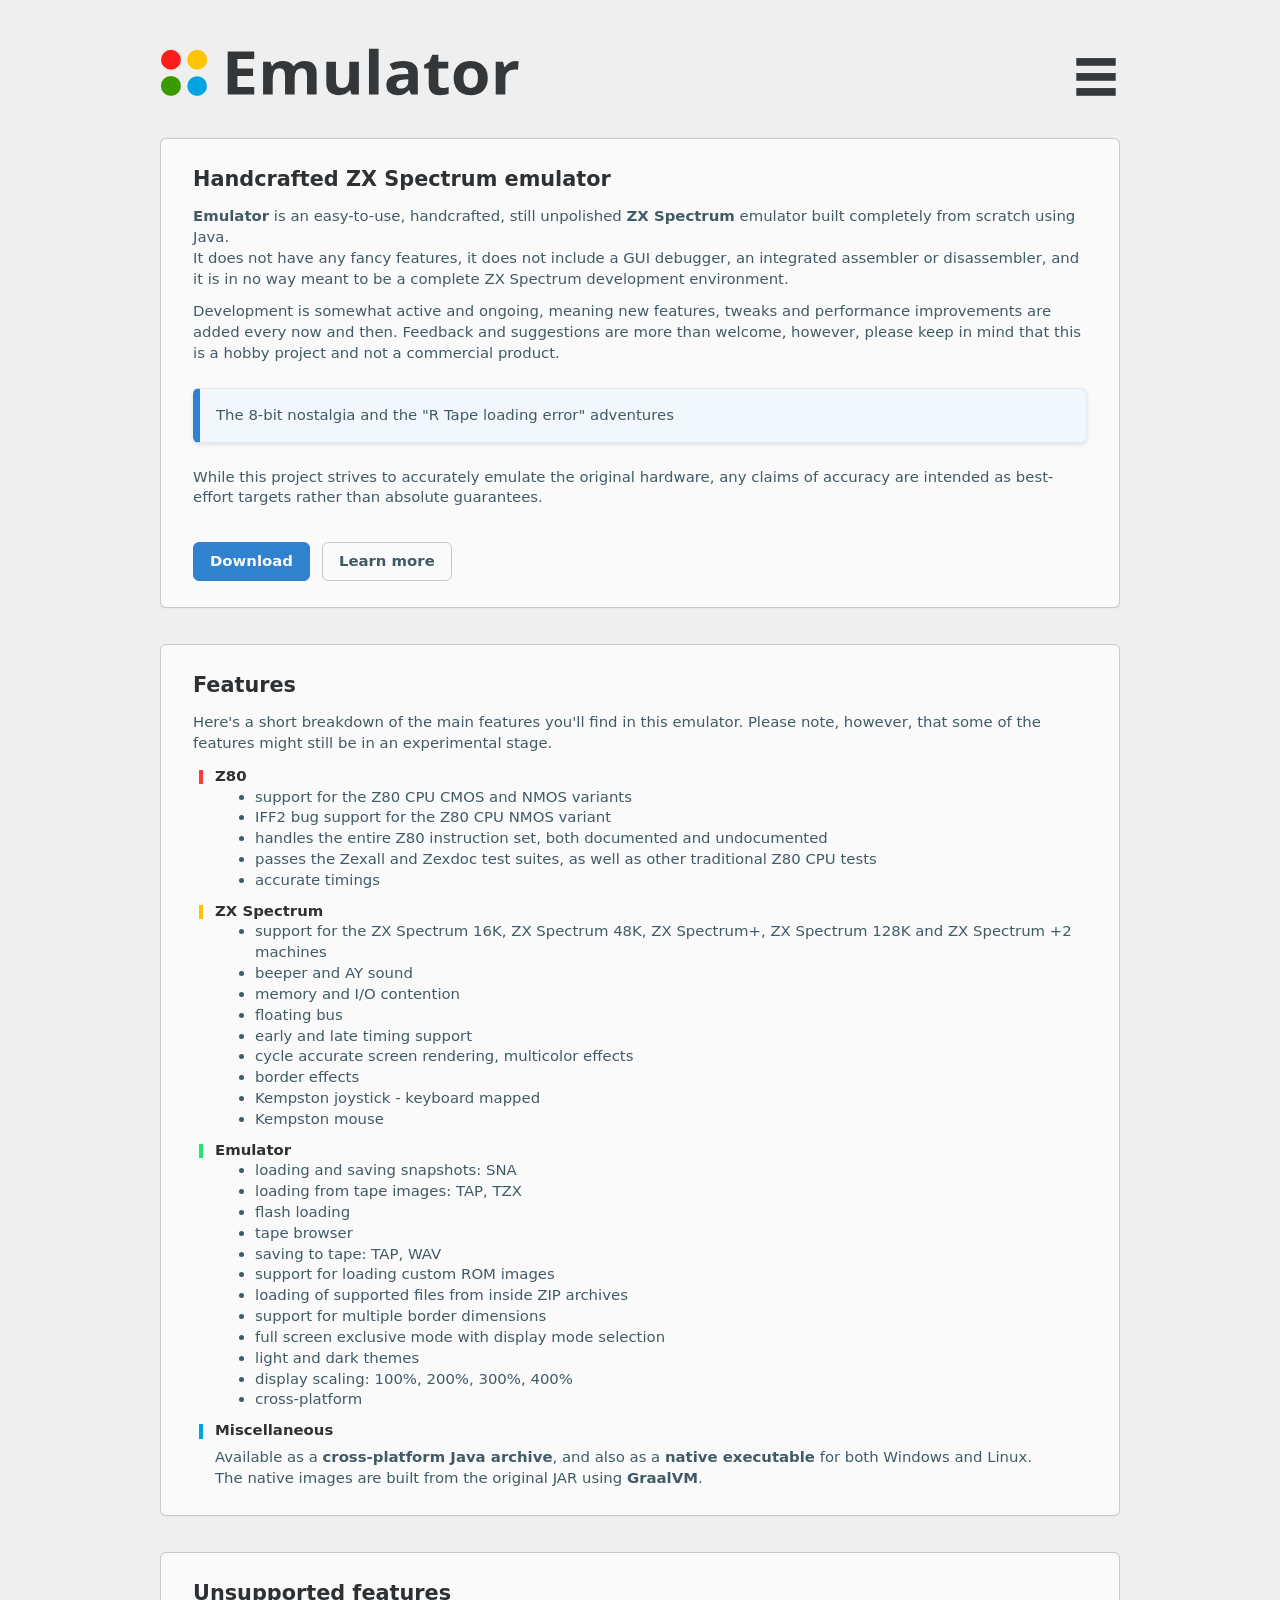
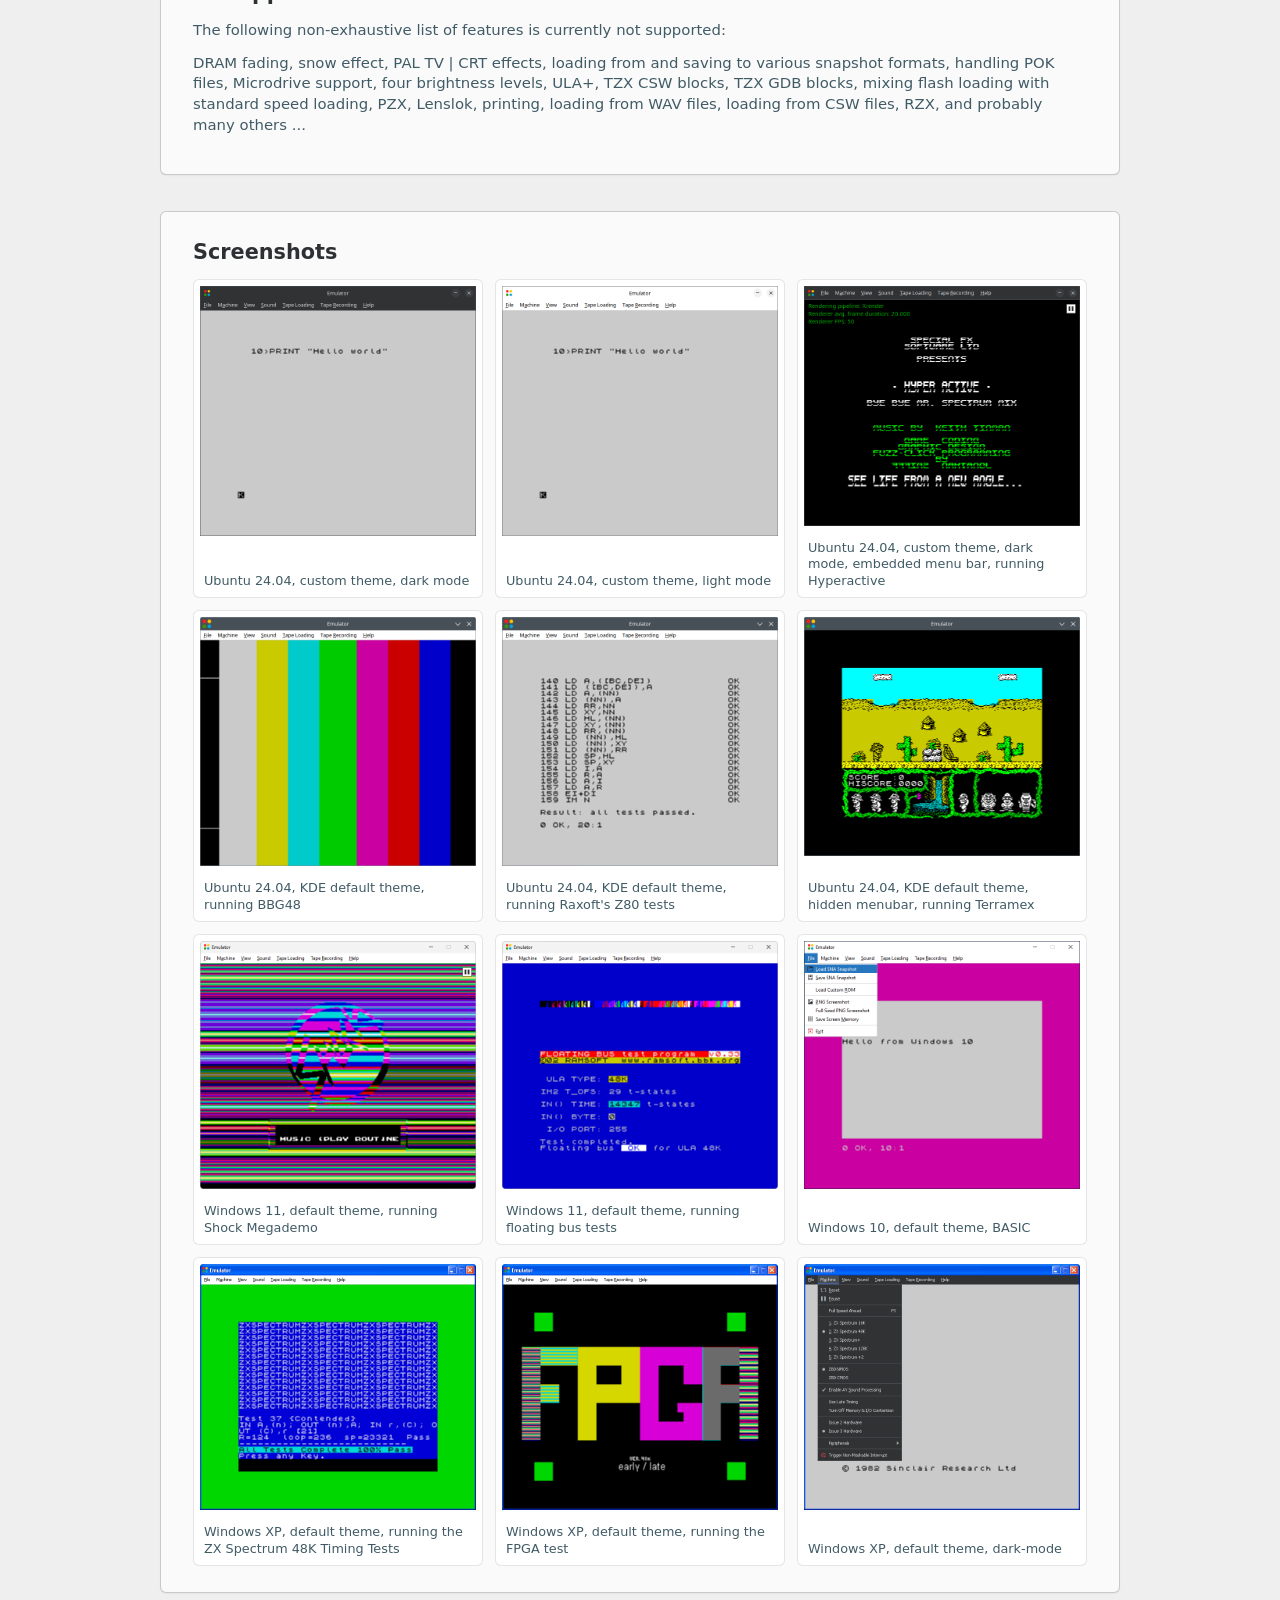
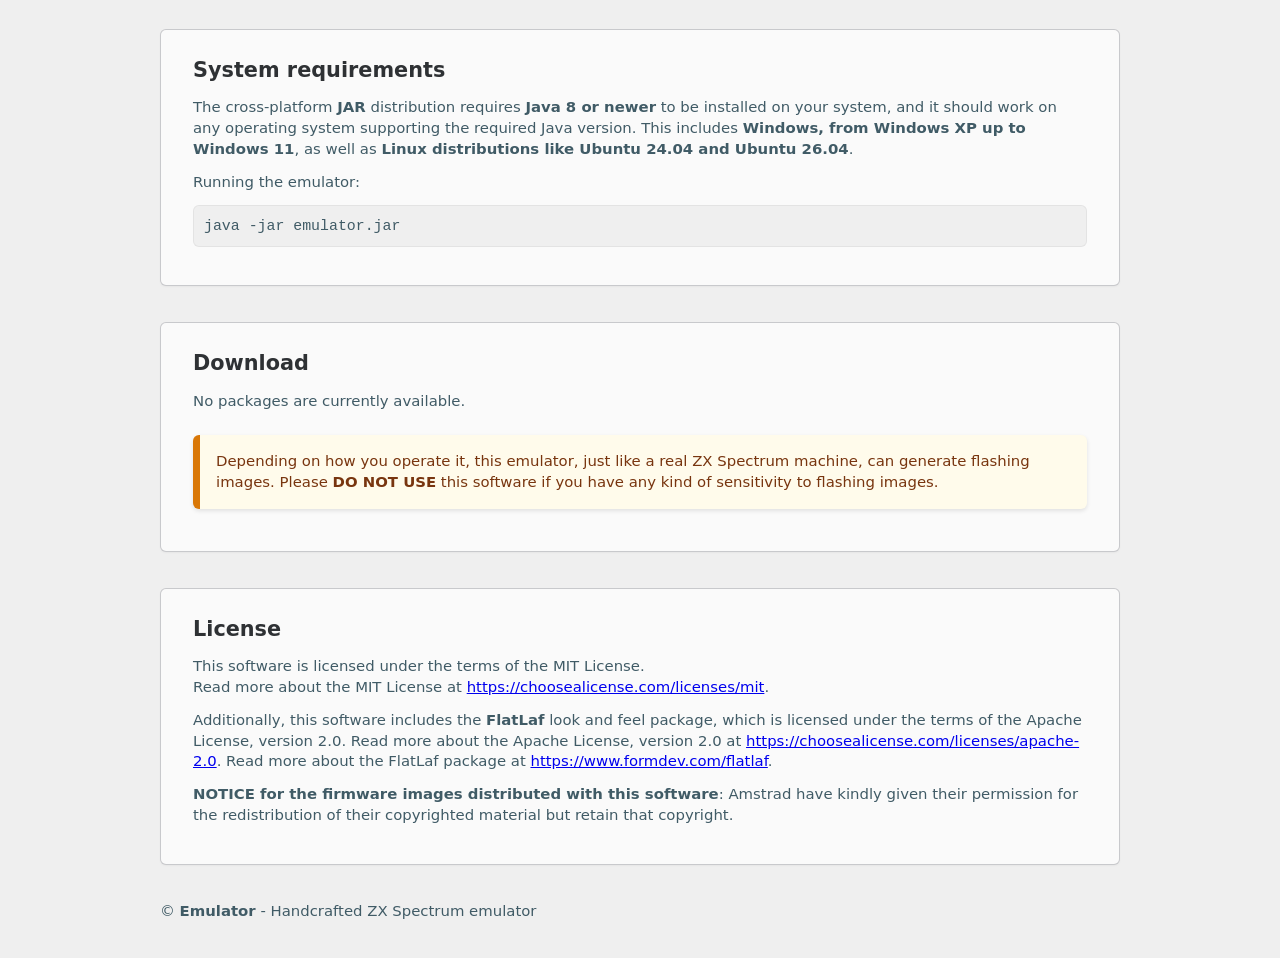
==== commit db2a171b: "initial commit" ====
--- a/index.html
+++ b/index.html
@@ -3,8 +3,8 @@
 <head>
     <meta charset="utf-8"/>
     <meta name="viewport" content="width=device-width,initial-scale=1"/>
-    <title>Emulator — Handcrafted ZX Spectrum Emulator</title>
-    <meta name="description" content="Emulator — Handcrafted ZX Spectrum emulator"/>
+    <title>Emulator - Handcrafted ZX Spectrum Emulator</title>
+    <meta name="description" content="Emulator - Handcrafted ZX Spectrum emulator"/>
     <link rel="icon" href="logo.svg" sizes="any" type="image/svg+xml">
     <link rel="stylesheet" href="style.css" type="text/css">
     <link rel="preload" href="close.svg" as="image" />
@@ -303,7 +303,7 @@
         </section>
 
         <footer>
-            <div>© <strong>Emulator</strong> — Handcrafted ZX Spectrum emulator</div>
+            <div>© <strong>Emulator</strong> - Handcrafted ZX Spectrum emulator</div>
         </footer>
     </main>
 </div>
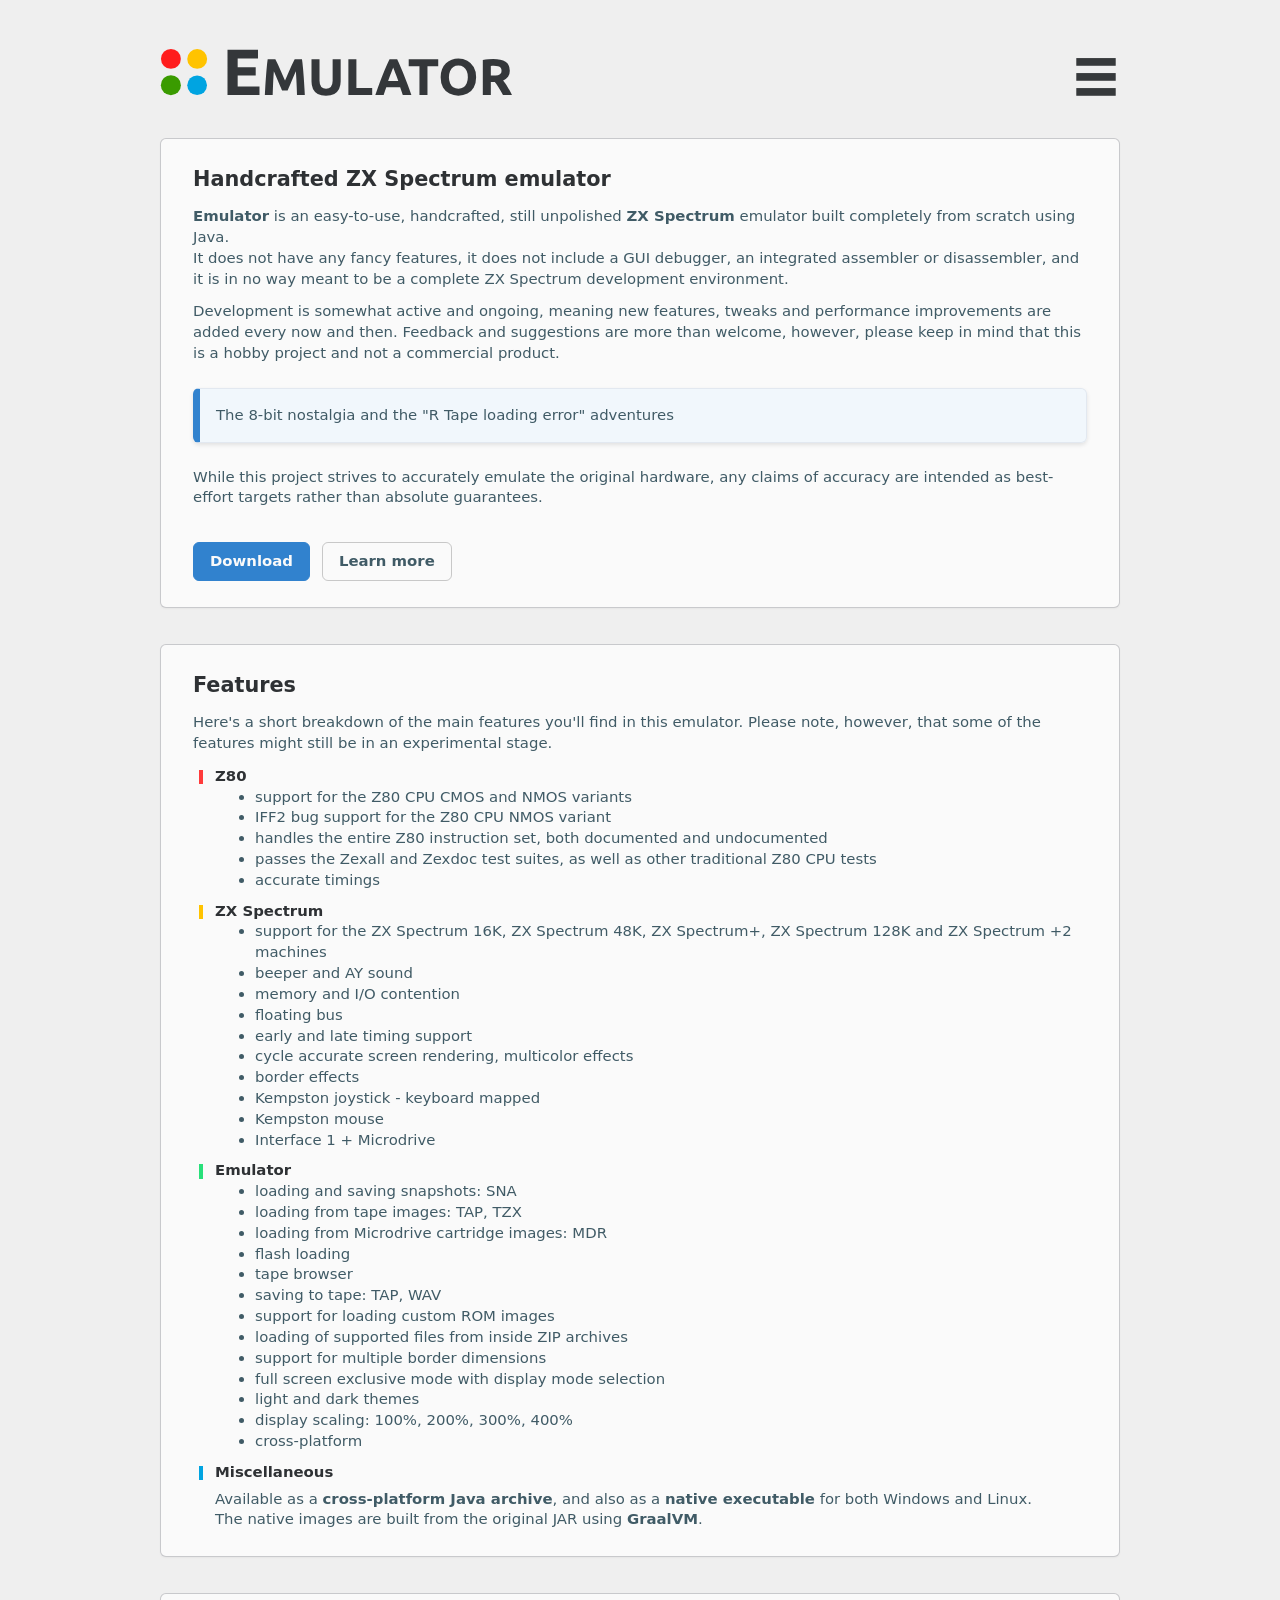
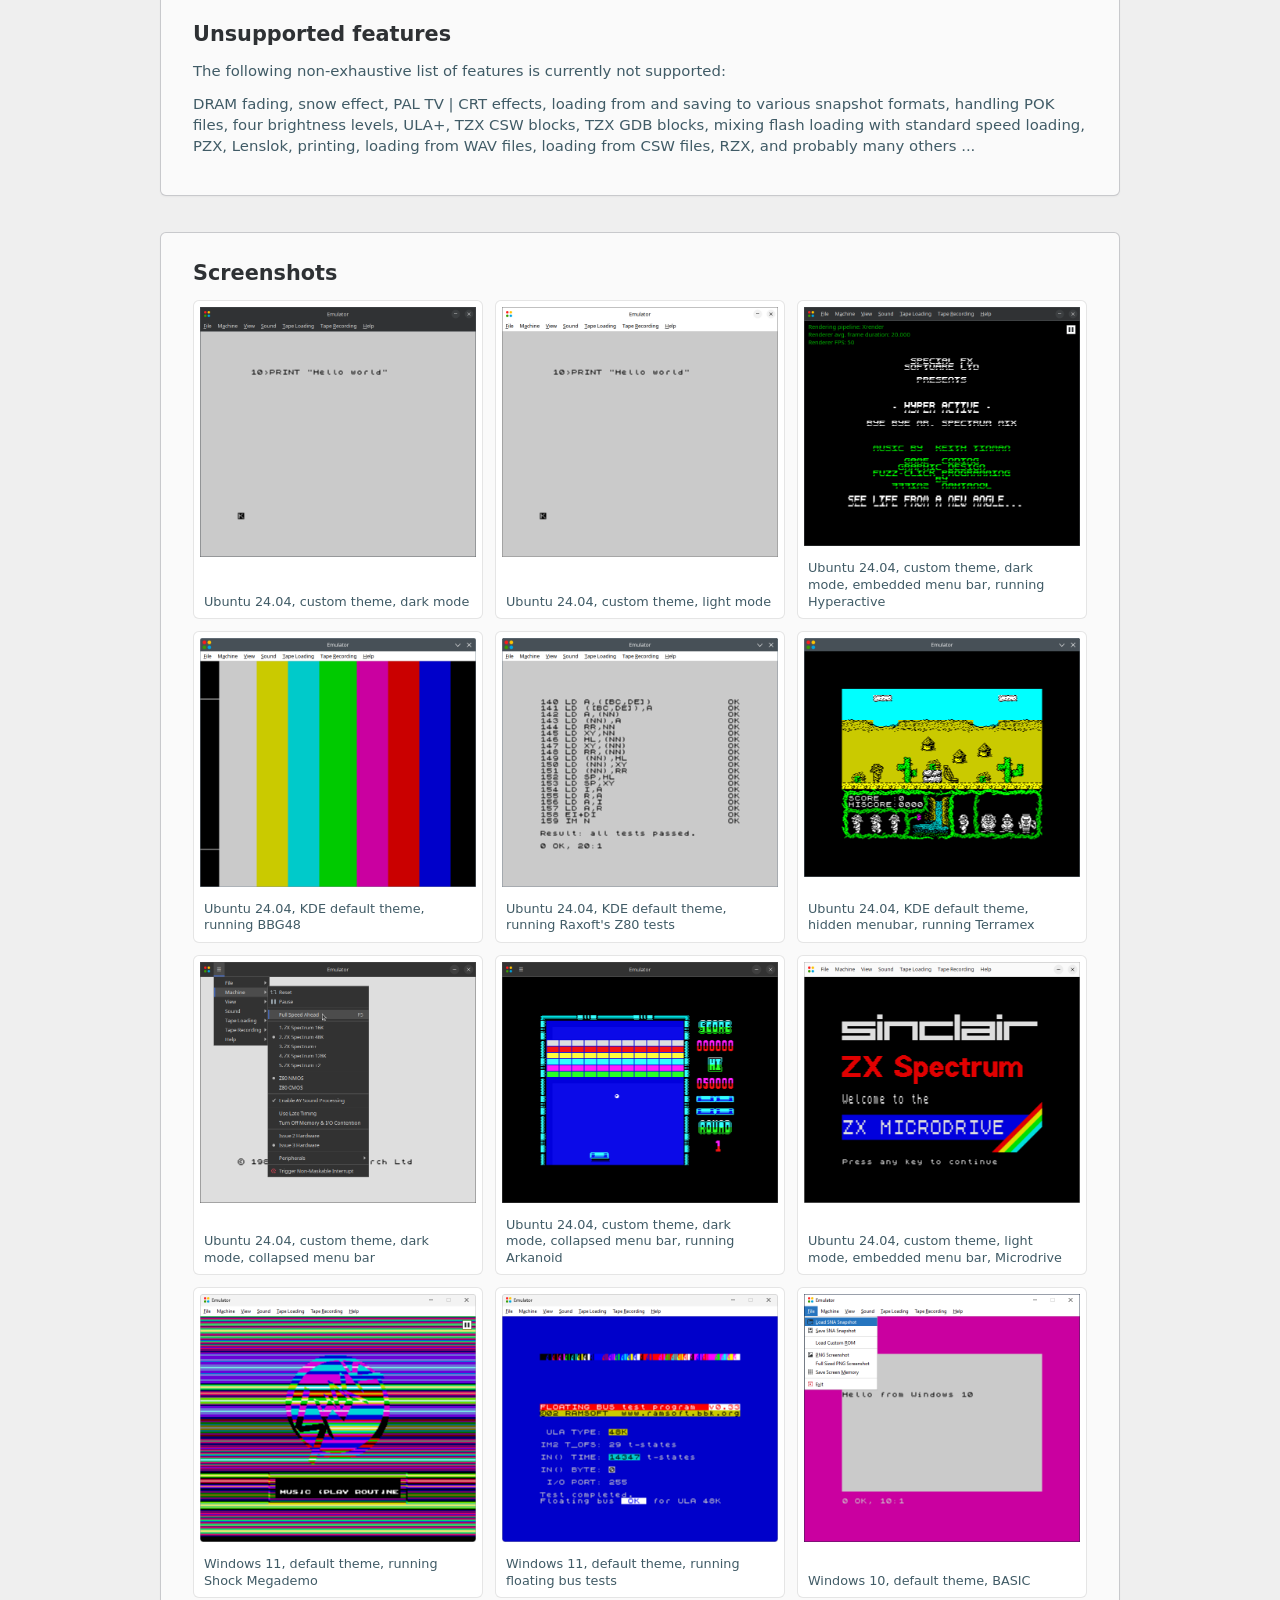
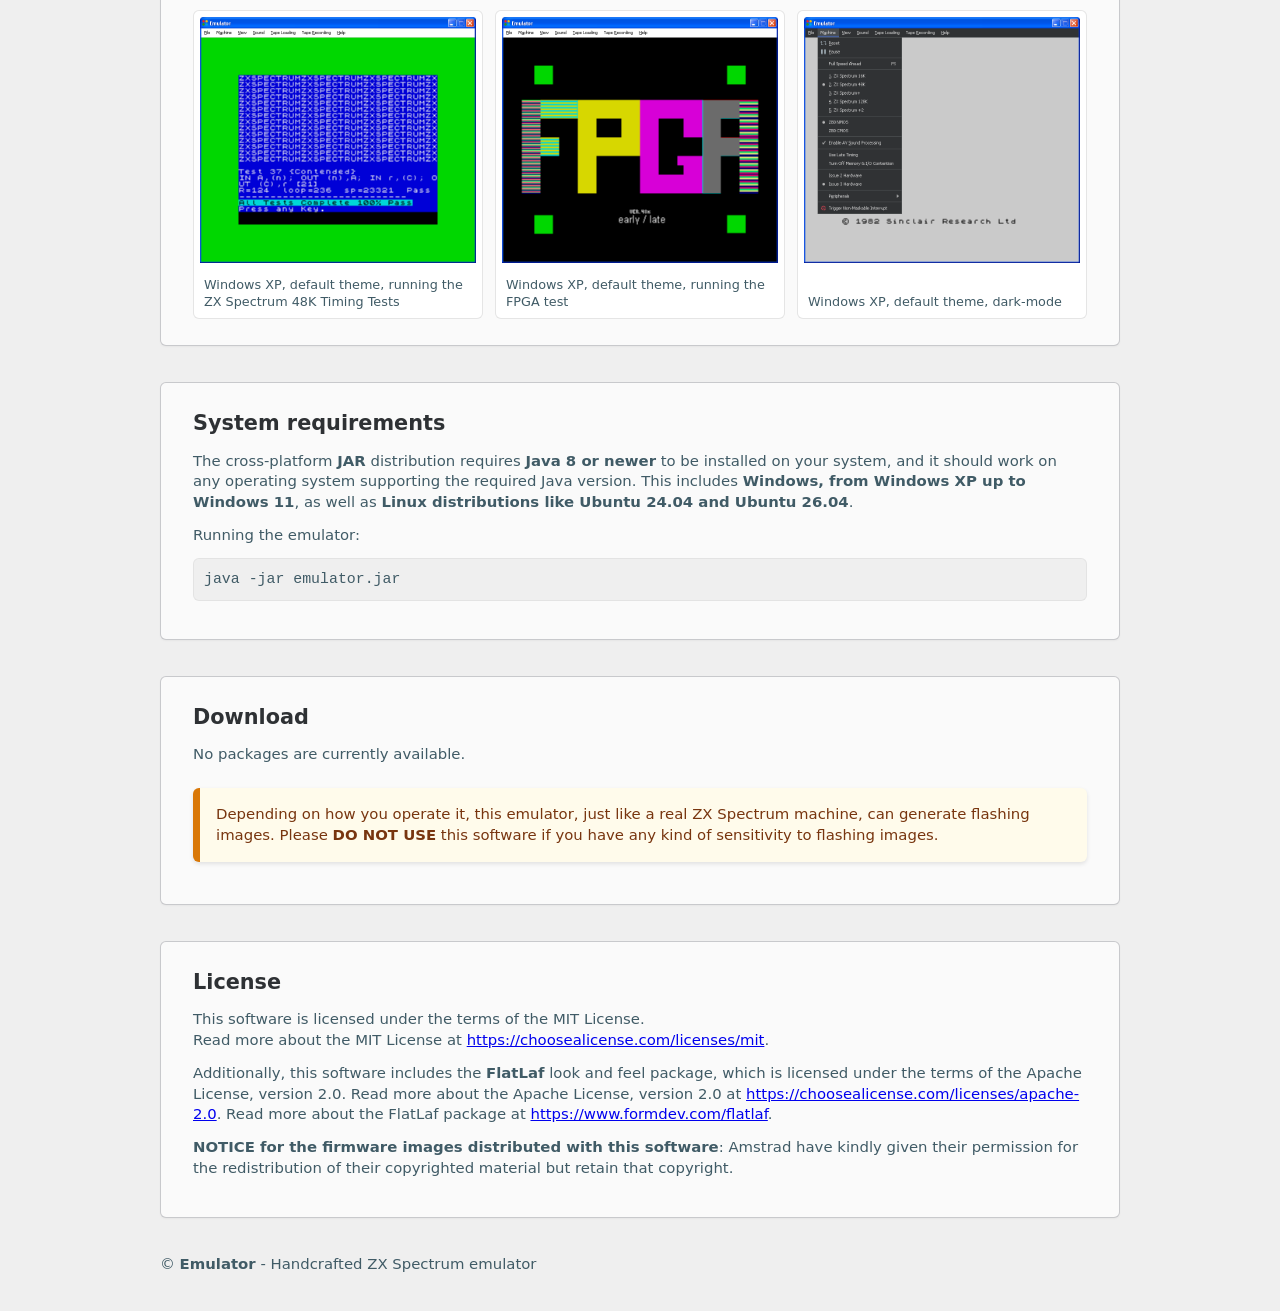
==== commit af1cee49: "initial commit" ====
--- a/index.html
+++ b/index.html
@@ -111,6 +111,7 @@
                         <li>border effects</li>
                         <li>Kempston joystick - keyboard mapped</li>
                         <li>Kempston mouse</li>
+                        <li>Interface 1 + Microdrive</li>
                         </ul>
                     </div>
                 </div>
@@ -122,6 +123,7 @@
                         <ul class="feature-ul">
                         <li>loading and saving snapshots: SNA</li>
                         <li>loading from tape images: TAP, TZX</li>
+                        <li>loading from Microdrive cartridge images: MDR</li>
                         <li>flash loading</li>
                         <li>tape browser</li>
                         <li>saving to tape: TAP, WAV</li>
@@ -154,7 +156,7 @@
             <div class="section-title" id="unsupported-title"><a href="#" class="back">Unsupported features</a></div>
             <p>The following non-exhaustive list of features is currently not supported:</p>
             <p>
-            DRAM fading, snow effect, PAL TV | CRT effects, loading from and saving to various snapshot formats, handling POK files, Microdrive support,
+            DRAM fading, snow effect, PAL TV | CRT effects, loading from and saving to various snapshot formats, handling POK files,
             four brightness levels, ULA+, TZX CSW blocks, TZX GDB blocks, mixing flash loading with standard speed loading, PZX, Lenslok, printing, loading from WAV files, loading from CSW files, RZX, and probably many others ...
             </p>
         </section>
@@ -202,6 +204,27 @@
                         <img src="ubuntu-24.04_kde_default_terramex.png" alt="Ubuntu 24.04, KDE default theme, hidden menubar, running Terramex">
                     </a>
                     <figcaption class="caption">Ubuntu 24.04, KDE default theme, hidden menubar, running Terramex</figcaption>
+                </figure>
+
+                <figure class="shot">
+                    <a href="ubuntu-24.04_dark_collapsed-menubar.png" class="zoom-link">
+                        <img src="ubuntu-24.04_dark_collapsed-menubar.png" alt="Ubuntu 24.04, custom theme, dark mode, collapsed menu bar">
+                    </a>
+                    <figcaption class="caption">Ubuntu 24.04, custom theme, dark mode, collapsed menu bar</figcaption>
+                </figure>
+
+                <figure class="shot">
+                    <a href="ubuntu-24.04_dark_collapsed-menubar_arkanoid.png" class="zoom-link">
+                        <img src="ubuntu-24.04_dark_collapsed-menubar_arkanoid.png" alt="Ubuntu 24.04, custom theme, dark mode, collapsed menu bar, running Arkanoid">
+                    </a>
+                    <figcaption class="caption">Ubuntu 24.04, custom theme, dark mode, collapsed menu bar, running Arkanoid</figcaption>
+                </figure>
+
+                <figure class="shot">
+                    <a href="ubuntu-24.04_light_embedded-menubar_microdrive.png" class="zoom-link">
+                        <img src="ubuntu-24.04_light_embedded-menubar_microdrive.png" alt="Ubuntu 24.04, custom theme, light mode, embedded menu bar, Microdrive">
+                    </a>
+                    <figcaption class="caption">Ubuntu 24.04, custom theme, light mode, embedded menu bar, Microdrive</figcaption>
                 </figure>
 
                 <figure class="shot">
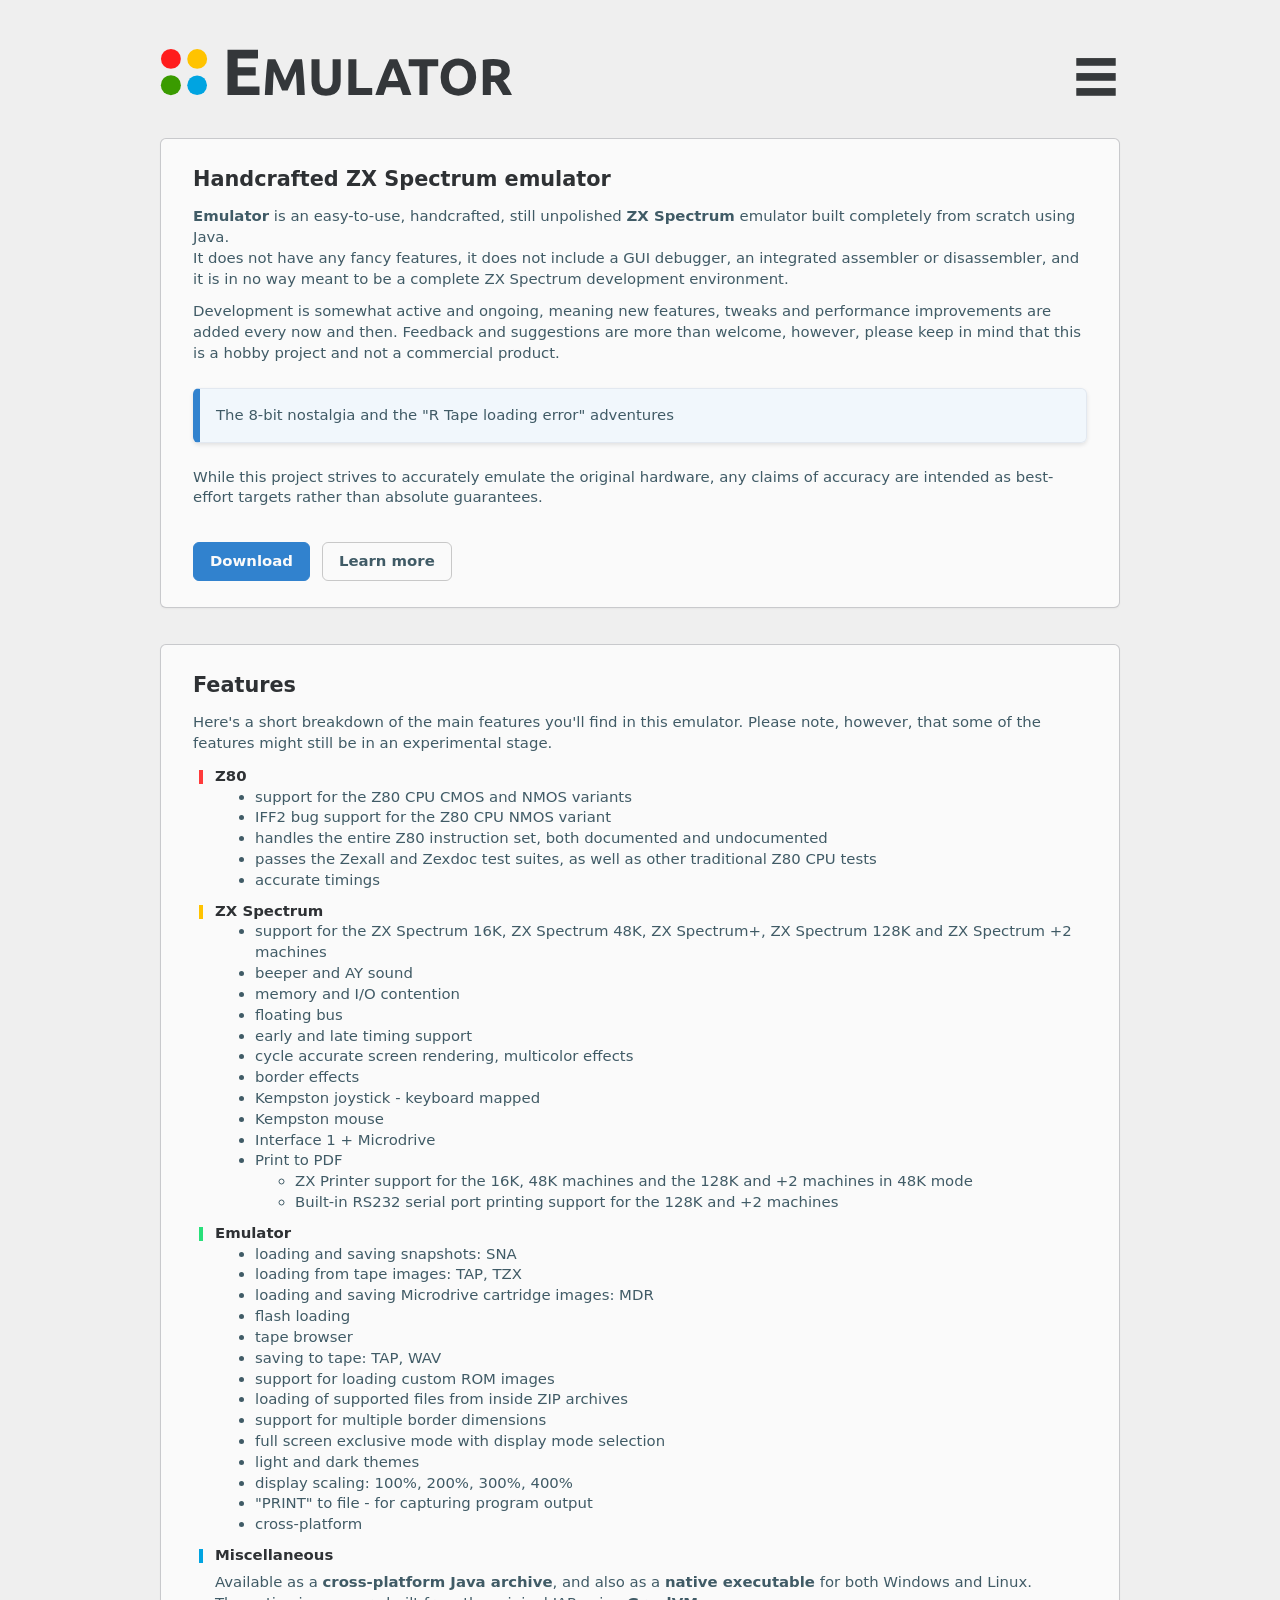
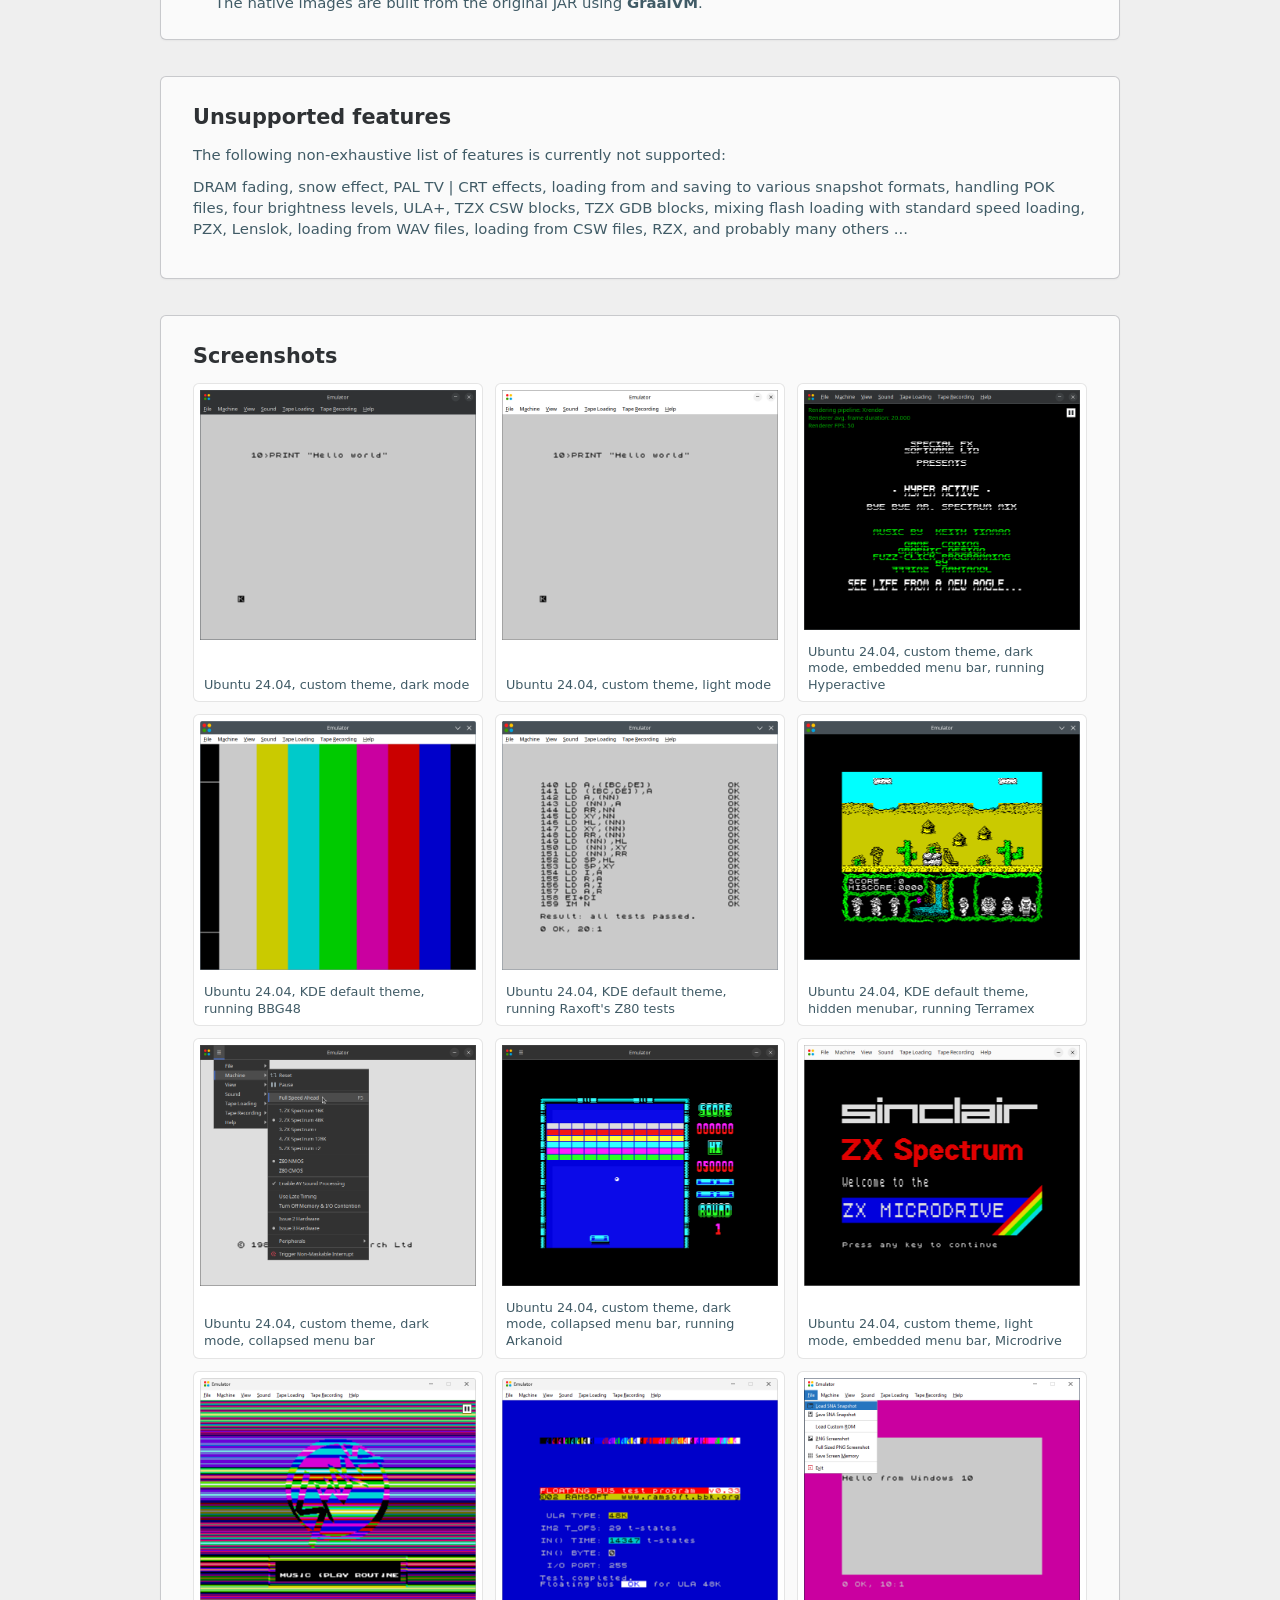
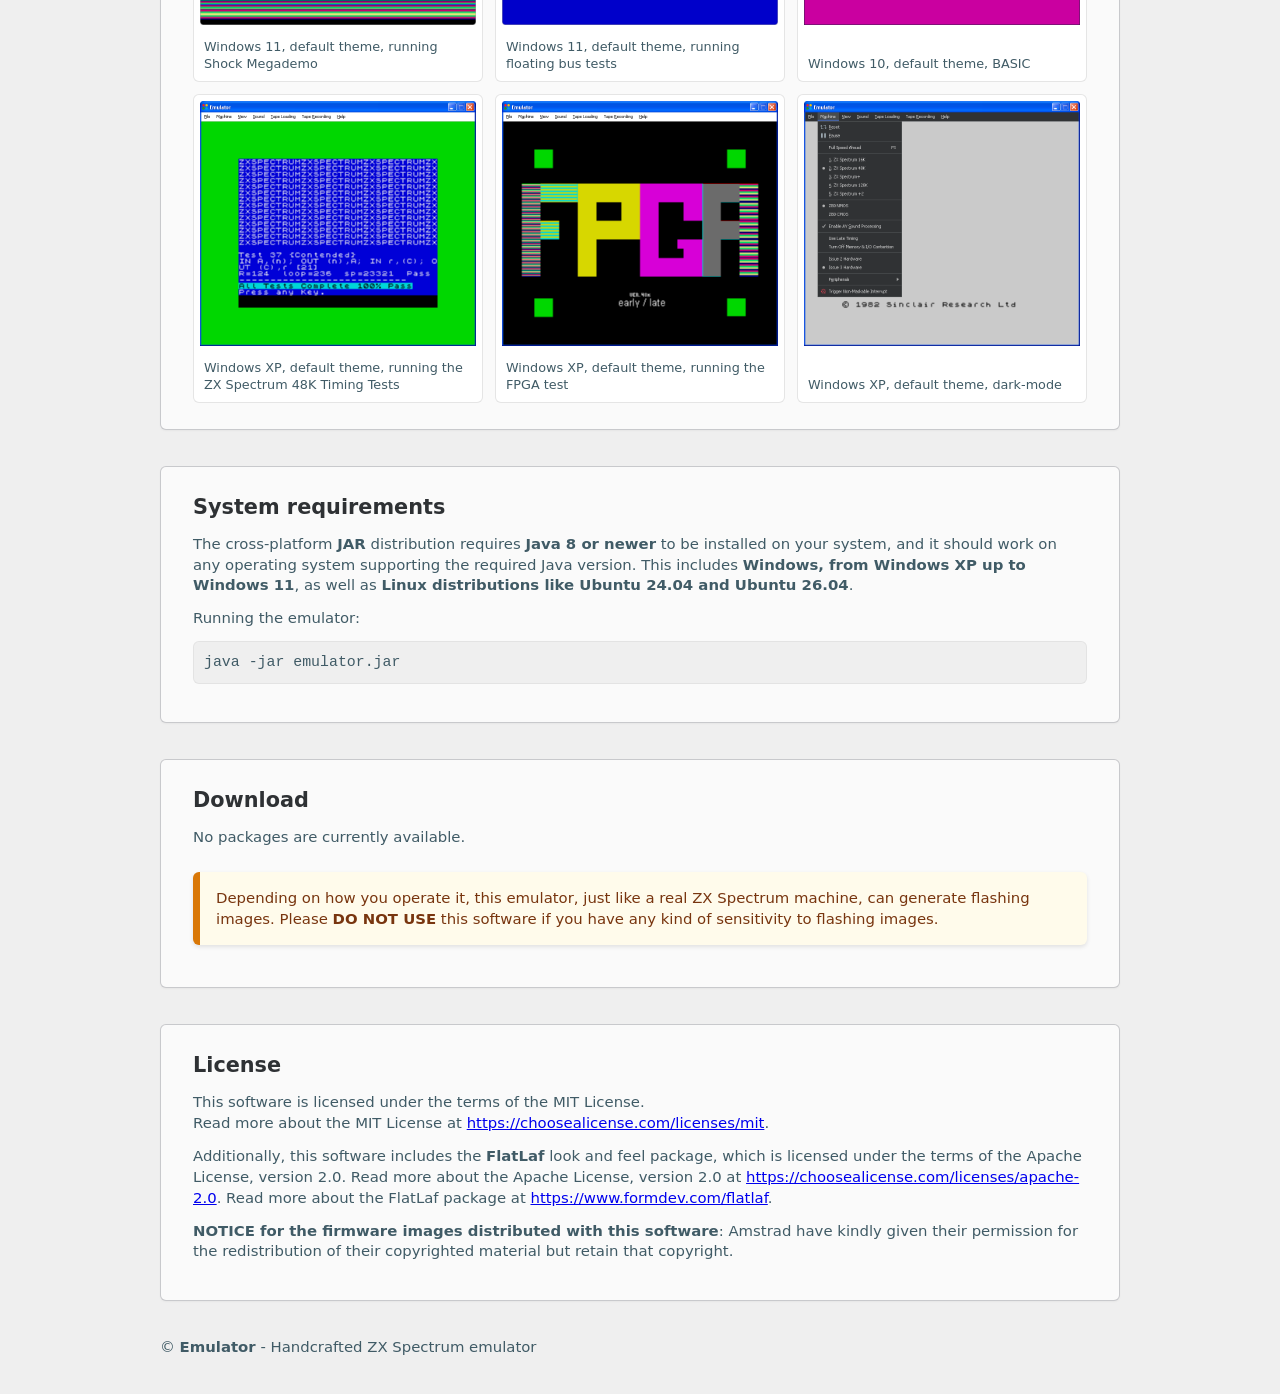
==== commit 576d561c: "initial commit" ====
--- a/index.html
+++ b/index.html
@@ -112,6 +112,12 @@
                         <li>Kempston joystick - keyboard mapped</li>
                         <li>Kempston mouse</li>
                         <li>Interface 1 + Microdrive</li>
+                        <li>Print to PDF
+                            <ul>
+                                <li>ZX Printer support for the 16K, 48K machines and the 128K and +2 machines in 48K mode</li>
+                                <li>Built-in RS232 serial port printing support for the 128K and +2 machines</li>
+                            </ul>
+                        </l>
                         </ul>
                     </div>
                 </div>
@@ -123,7 +129,7 @@
                         <ul class="feature-ul">
                         <li>loading and saving snapshots: SNA</li>
                         <li>loading from tape images: TAP, TZX</li>
-                        <li>loading from Microdrive cartridge images: MDR</li>
+                        <li>loading and saving Microdrive cartridge images: MDR</li>
                         <li>flash loading</li>
                         <li>tape browser</li>
                         <li>saving to tape: TAP, WAV</li>
@@ -133,6 +139,7 @@
                         <li>full screen exclusive mode with display mode selection</li>
                         <li>light and dark themes</li>
                         <li>display scaling: 100%, 200%, 300%, 400%</li>
+                        <li>"PRINT" to file - for capturing program output</li>
                         <li>cross-platform</li>
                         </ul>
                     </div>
@@ -157,7 +164,7 @@
             <p>The following non-exhaustive list of features is currently not supported:</p>
             <p>
             DRAM fading, snow effect, PAL TV | CRT effects, loading from and saving to various snapshot formats, handling POK files,
-            four brightness levels, ULA+, TZX CSW blocks, TZX GDB blocks, mixing flash loading with standard speed loading, PZX, Lenslok, printing, loading from WAV files, loading from CSW files, RZX, and probably many others ...
+            four brightness levels, ULA+, TZX CSW blocks, TZX GDB blocks, mixing flash loading with standard speed loading, PZX, Lenslok, loading from WAV files, loading from CSW files, RZX, and probably many others ...
             </p>
         </section>
 
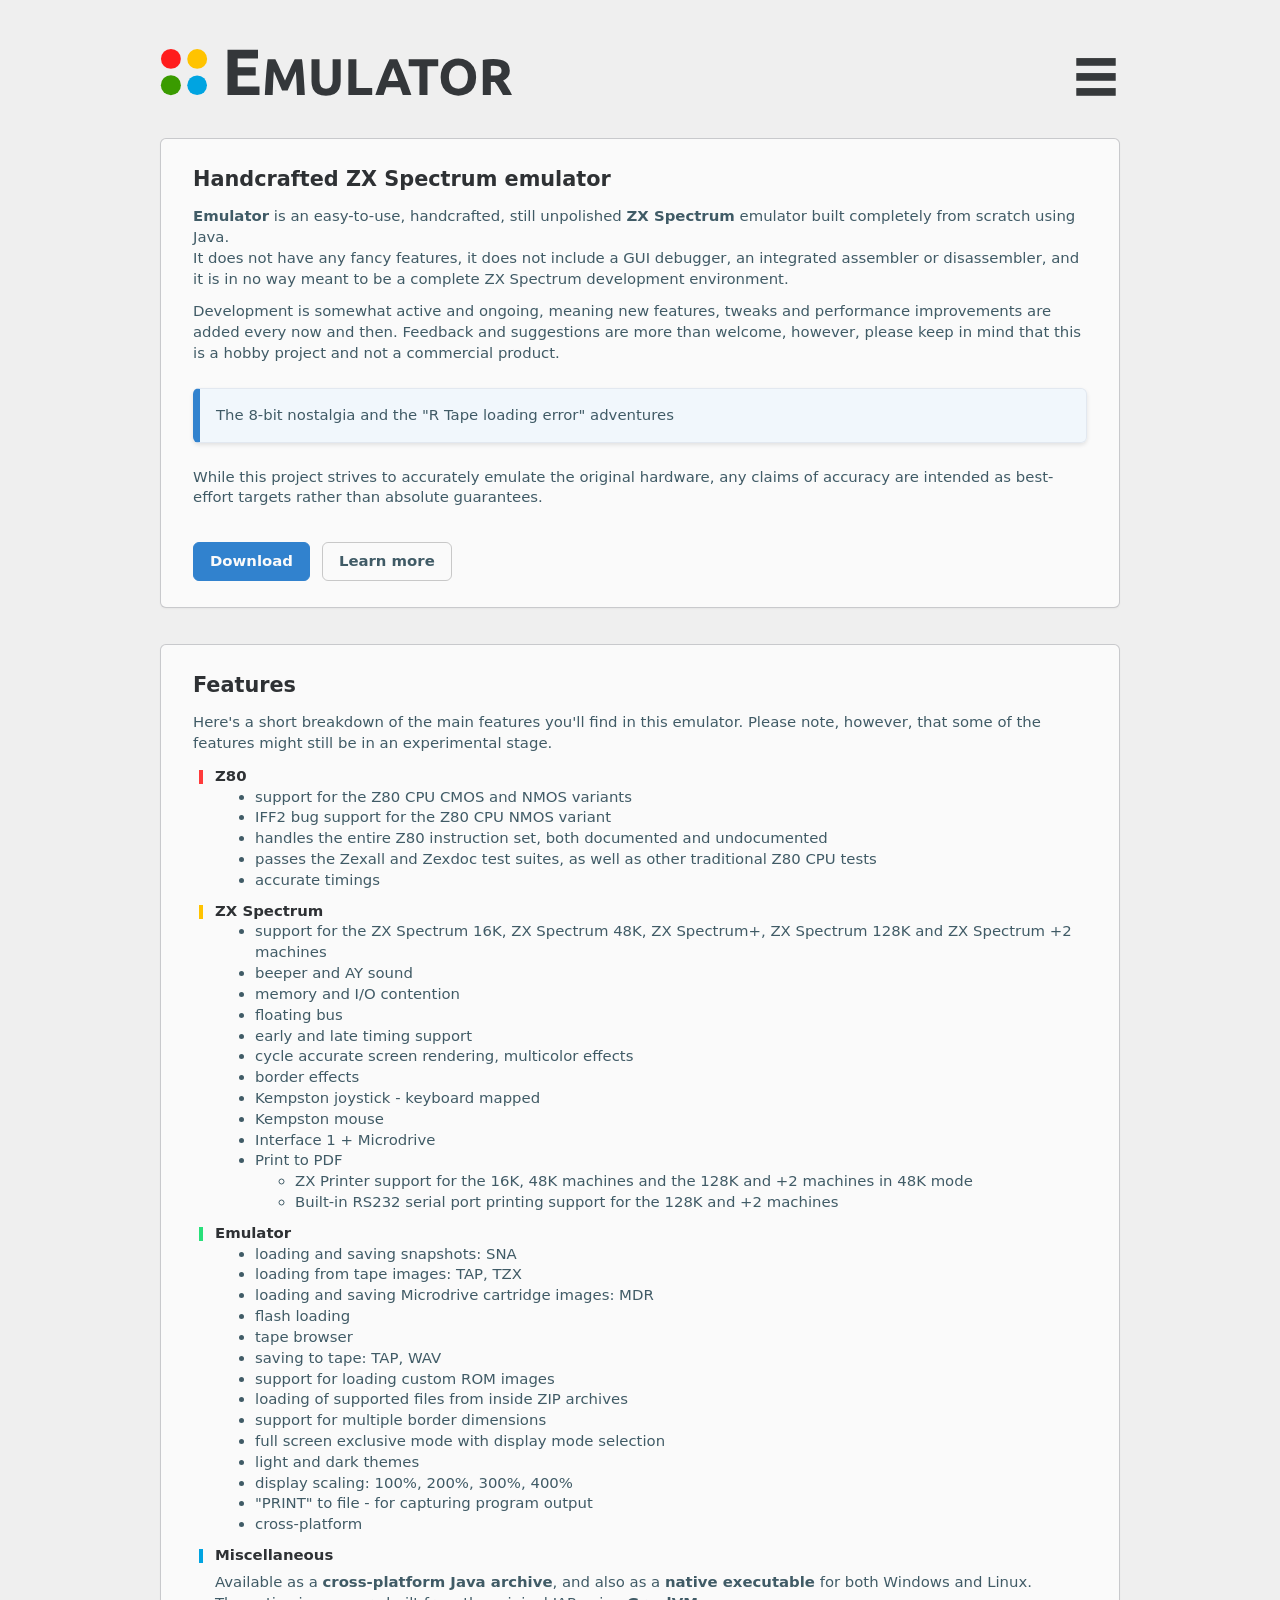
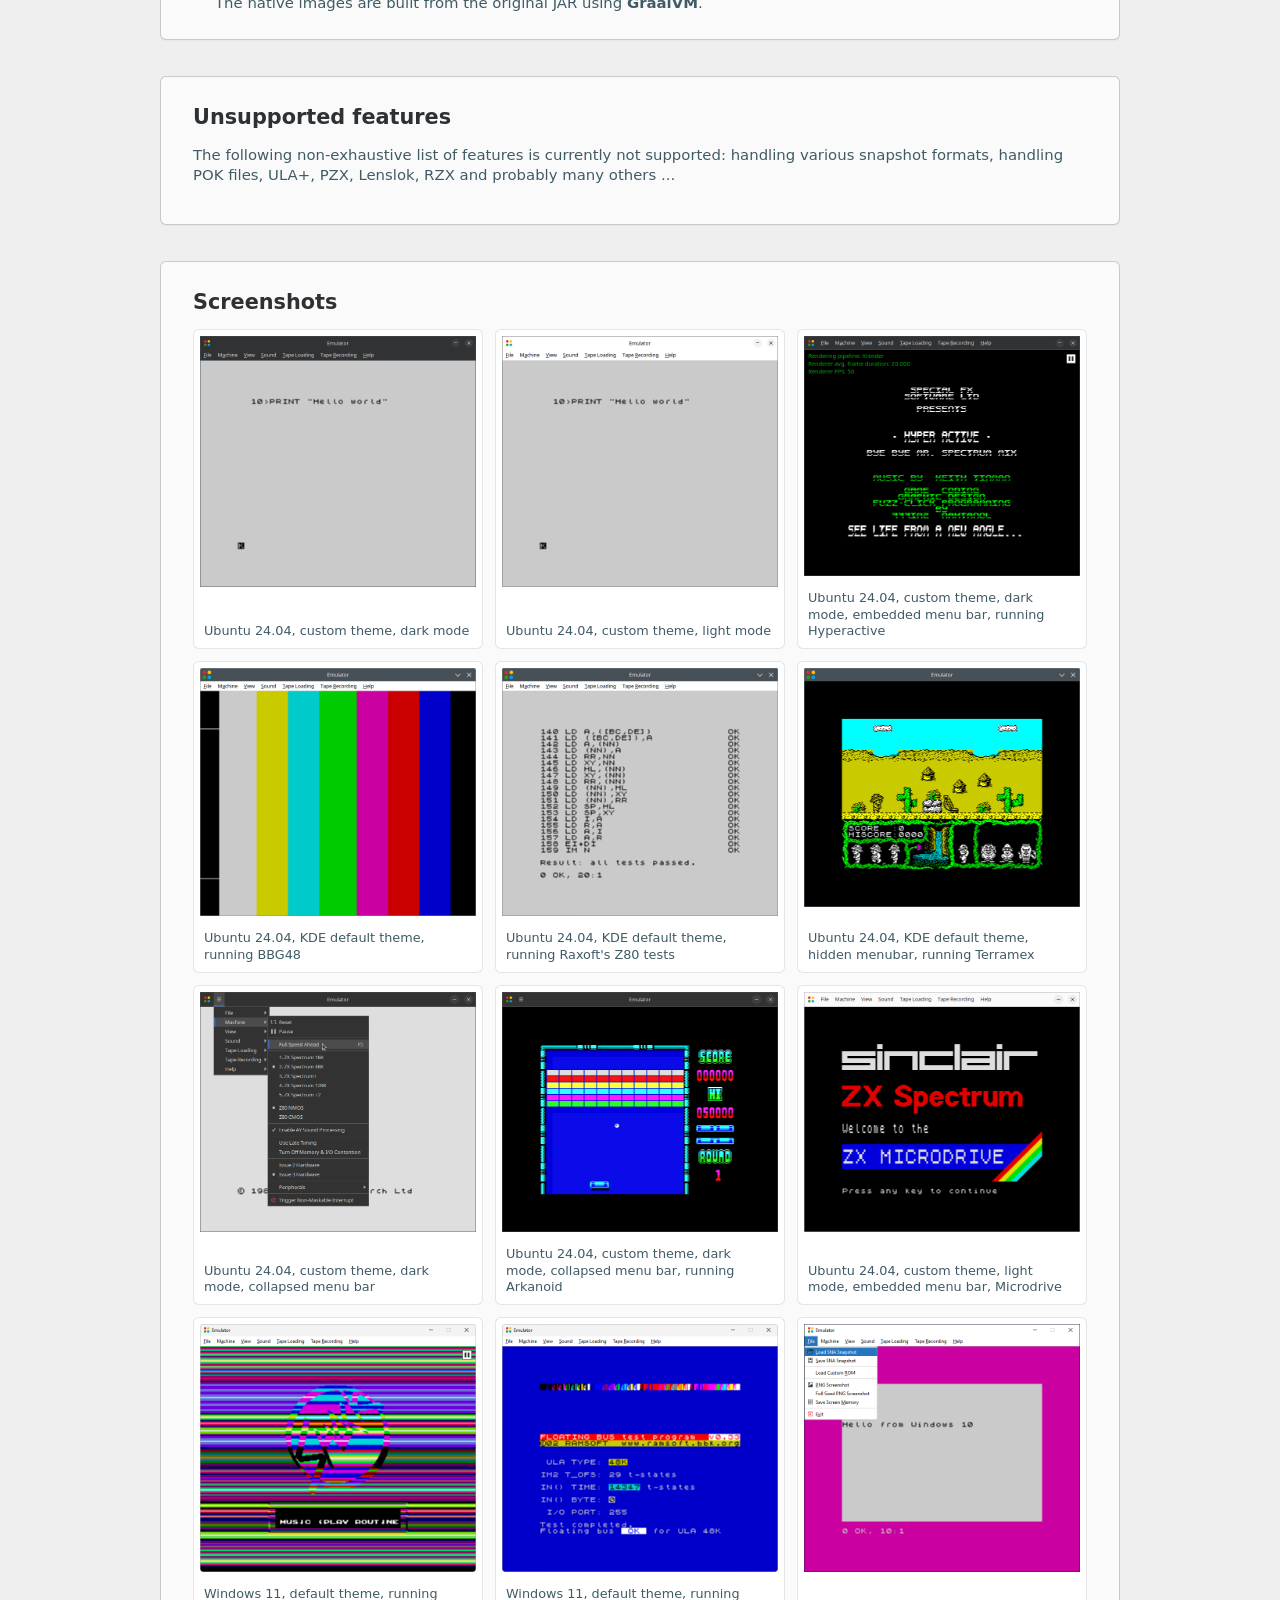
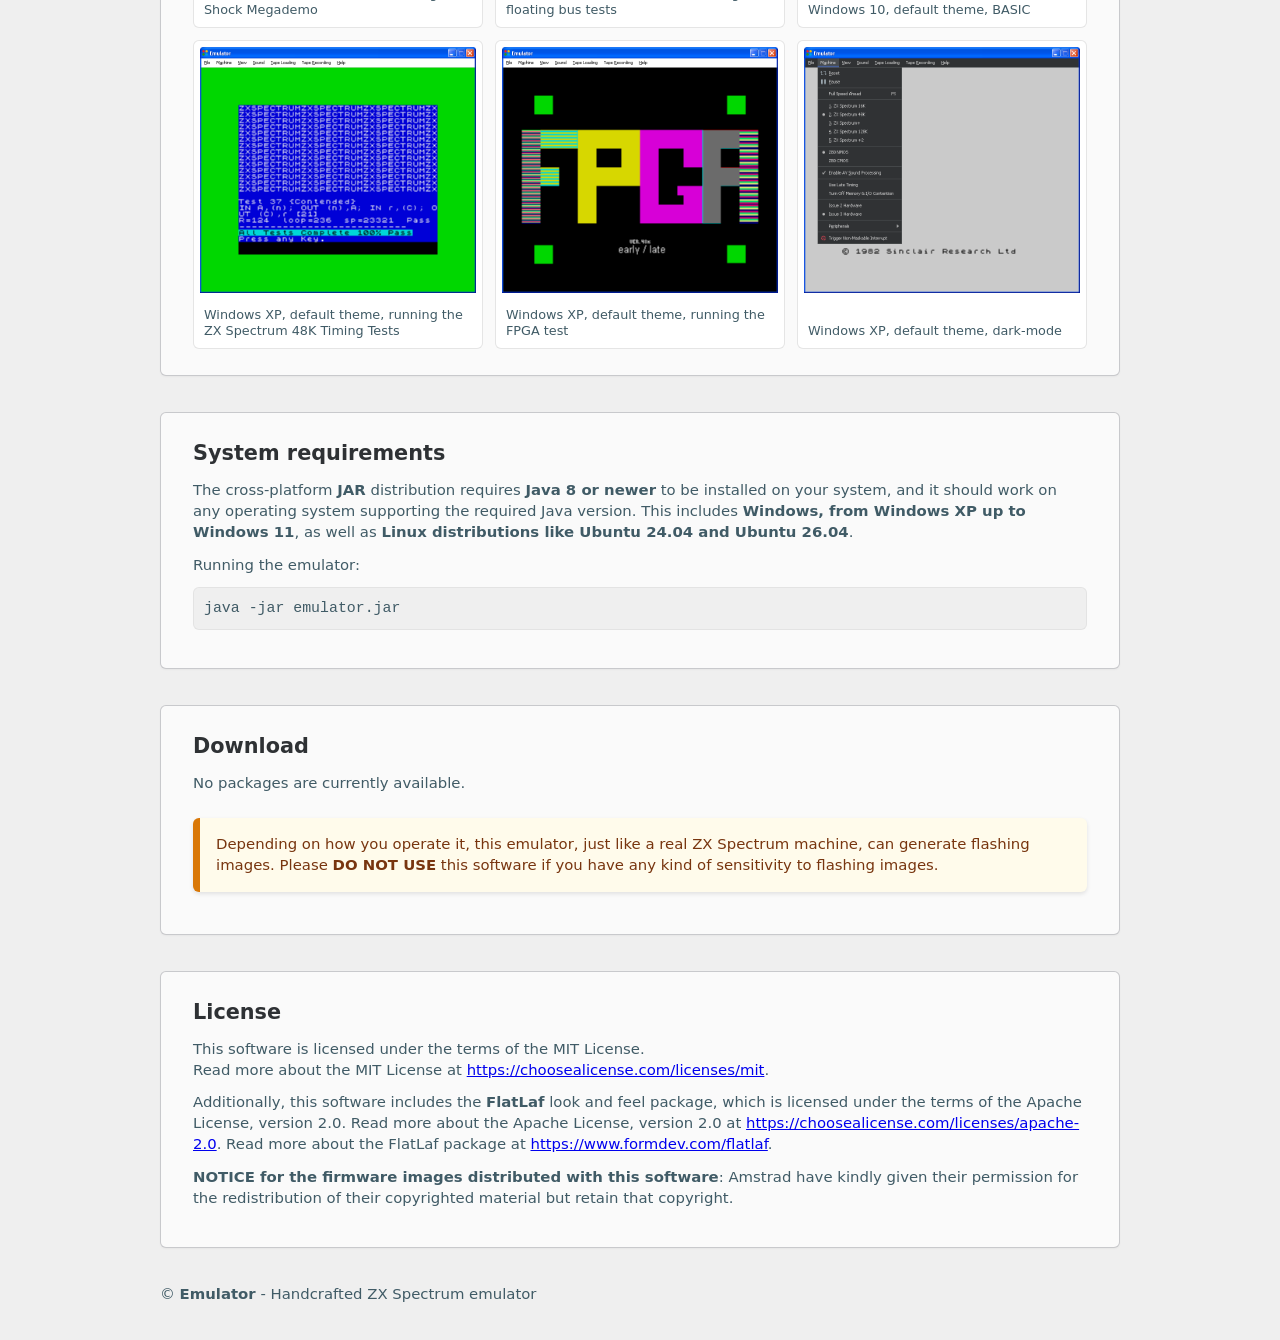
==== commit 6d800486: "initial commit" ====
--- a/index.html
+++ b/index.html
@@ -117,7 +117,7 @@
                                 <li>ZX Printer support for the 16K, 48K machines and the 128K and +2 machines in 48K mode</li>
                                 <li>Built-in RS232 serial port printing support for the 128K and +2 machines</li>
                             </ul>
-                        </l>
+                        </li>
                         </ul>
                     </div>
                 </div>
@@ -161,10 +161,8 @@
 
         <section id="unsupported" aria-labelledby="unsupported-title">
             <div class="section-title" id="unsupported-title"><a href="#" class="back">Unsupported features</a></div>
-            <p>The following non-exhaustive list of features is currently not supported:</p>
-            <p>
-            DRAM fading, snow effect, PAL TV | CRT effects, loading from and saving to various snapshot formats, handling POK files,
-            four brightness levels, ULA+, TZX CSW blocks, TZX GDB blocks, mixing flash loading with standard speed loading, PZX, Lenslok, loading from WAV files, loading from CSW files, RZX, and probably many others ...
+            <p>The following non-exhaustive list of features is currently not supported:
+            handling various snapshot formats, handling POK files, ULA+, PZX, Lenslok, RZX and probably many others ...
             </p>
         </section>
 
--- a/style.css
+++ b/style.css
@@ -88,6 +88,10 @@
     content: url("close.svg");
 }
 
+.menu-image:hover {
+    filter: brightness(0.0);
+}
+
 /* properties of the actual div containing the popup menu content */
 #menu-content {
     display: none;
@@ -184,10 +188,18 @@
     border: 1px solid var(--accent-blue);
 }
 
+.button:hover {
+    background: color-mix(in srgb, var(--accent-blue) 85%, black);
+}
+
 .button.ghost {
     background: transparent;
     color: var(--muted);
     border: 1px solid rgba(0,0,0,0.20);
+}
+
+.button.ghost:hover {
+    background: rgba(0,0,0,0.05);
 }
 
 section {
